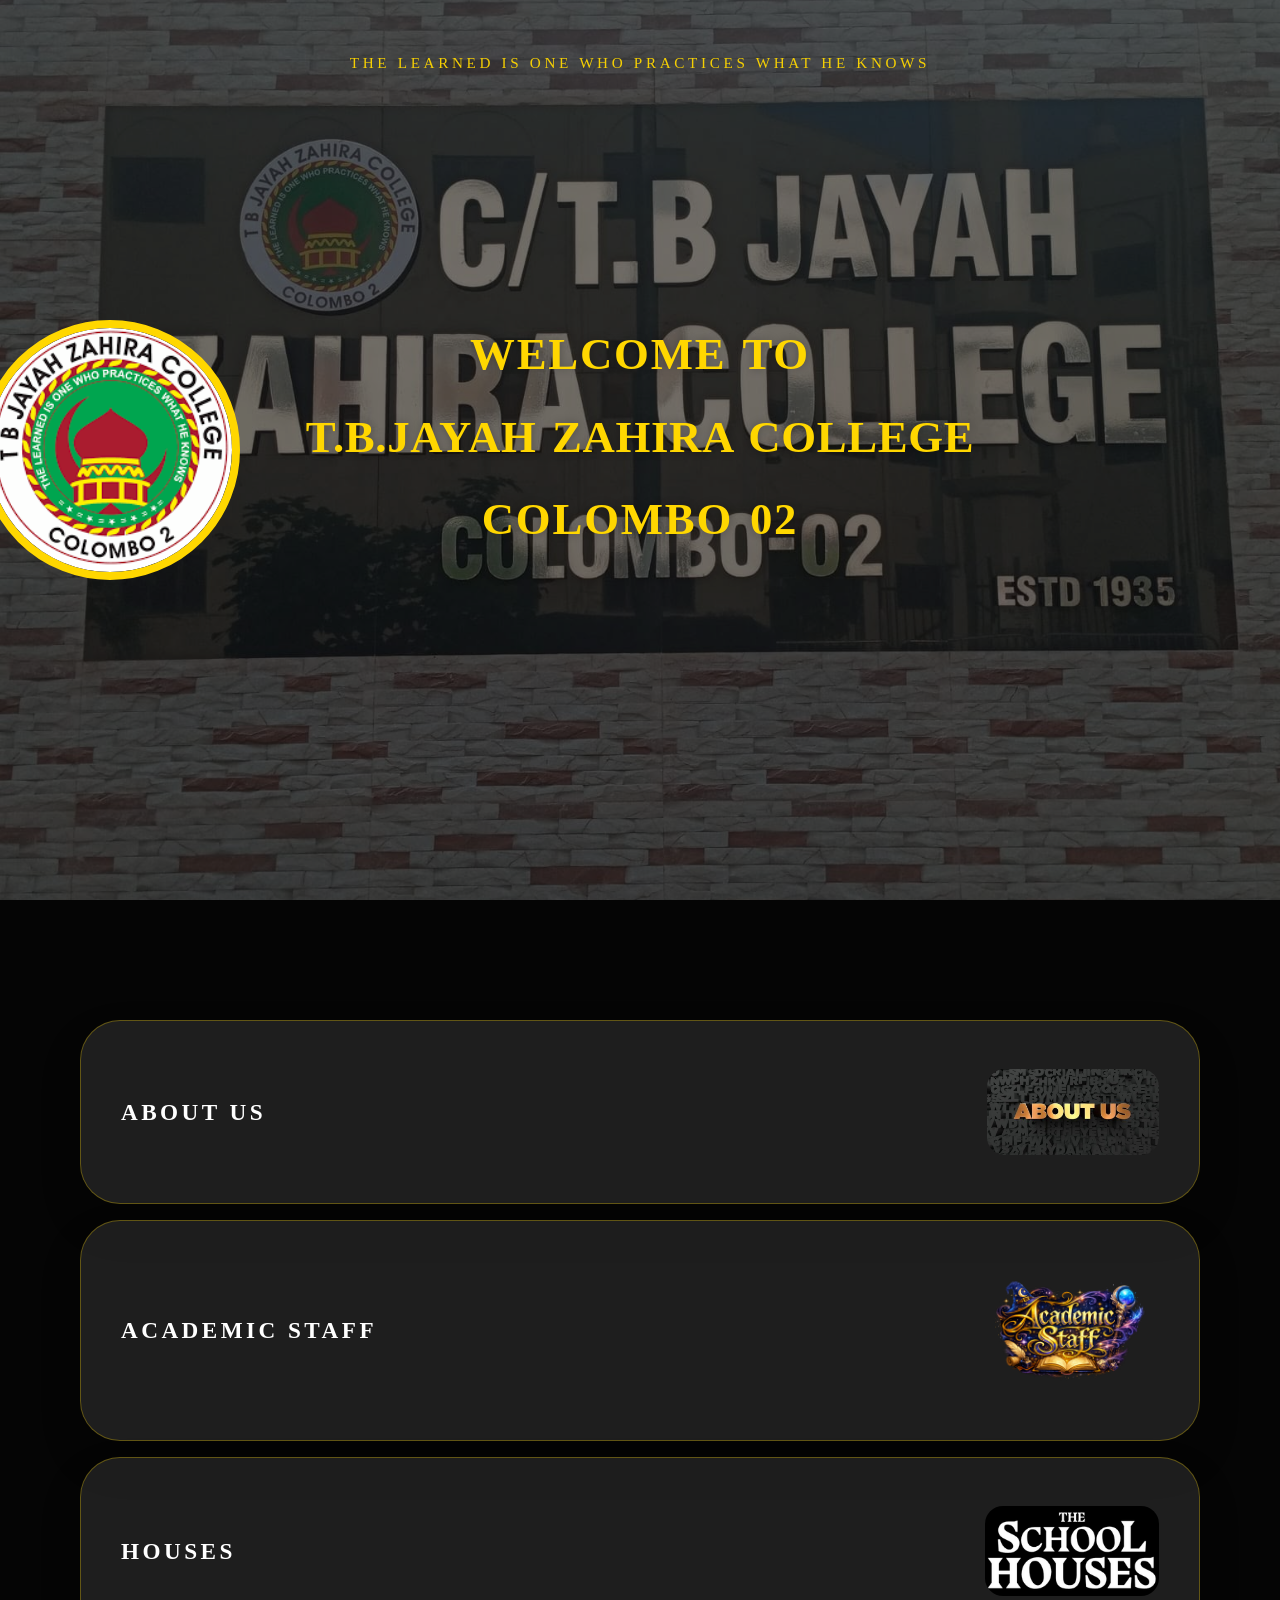
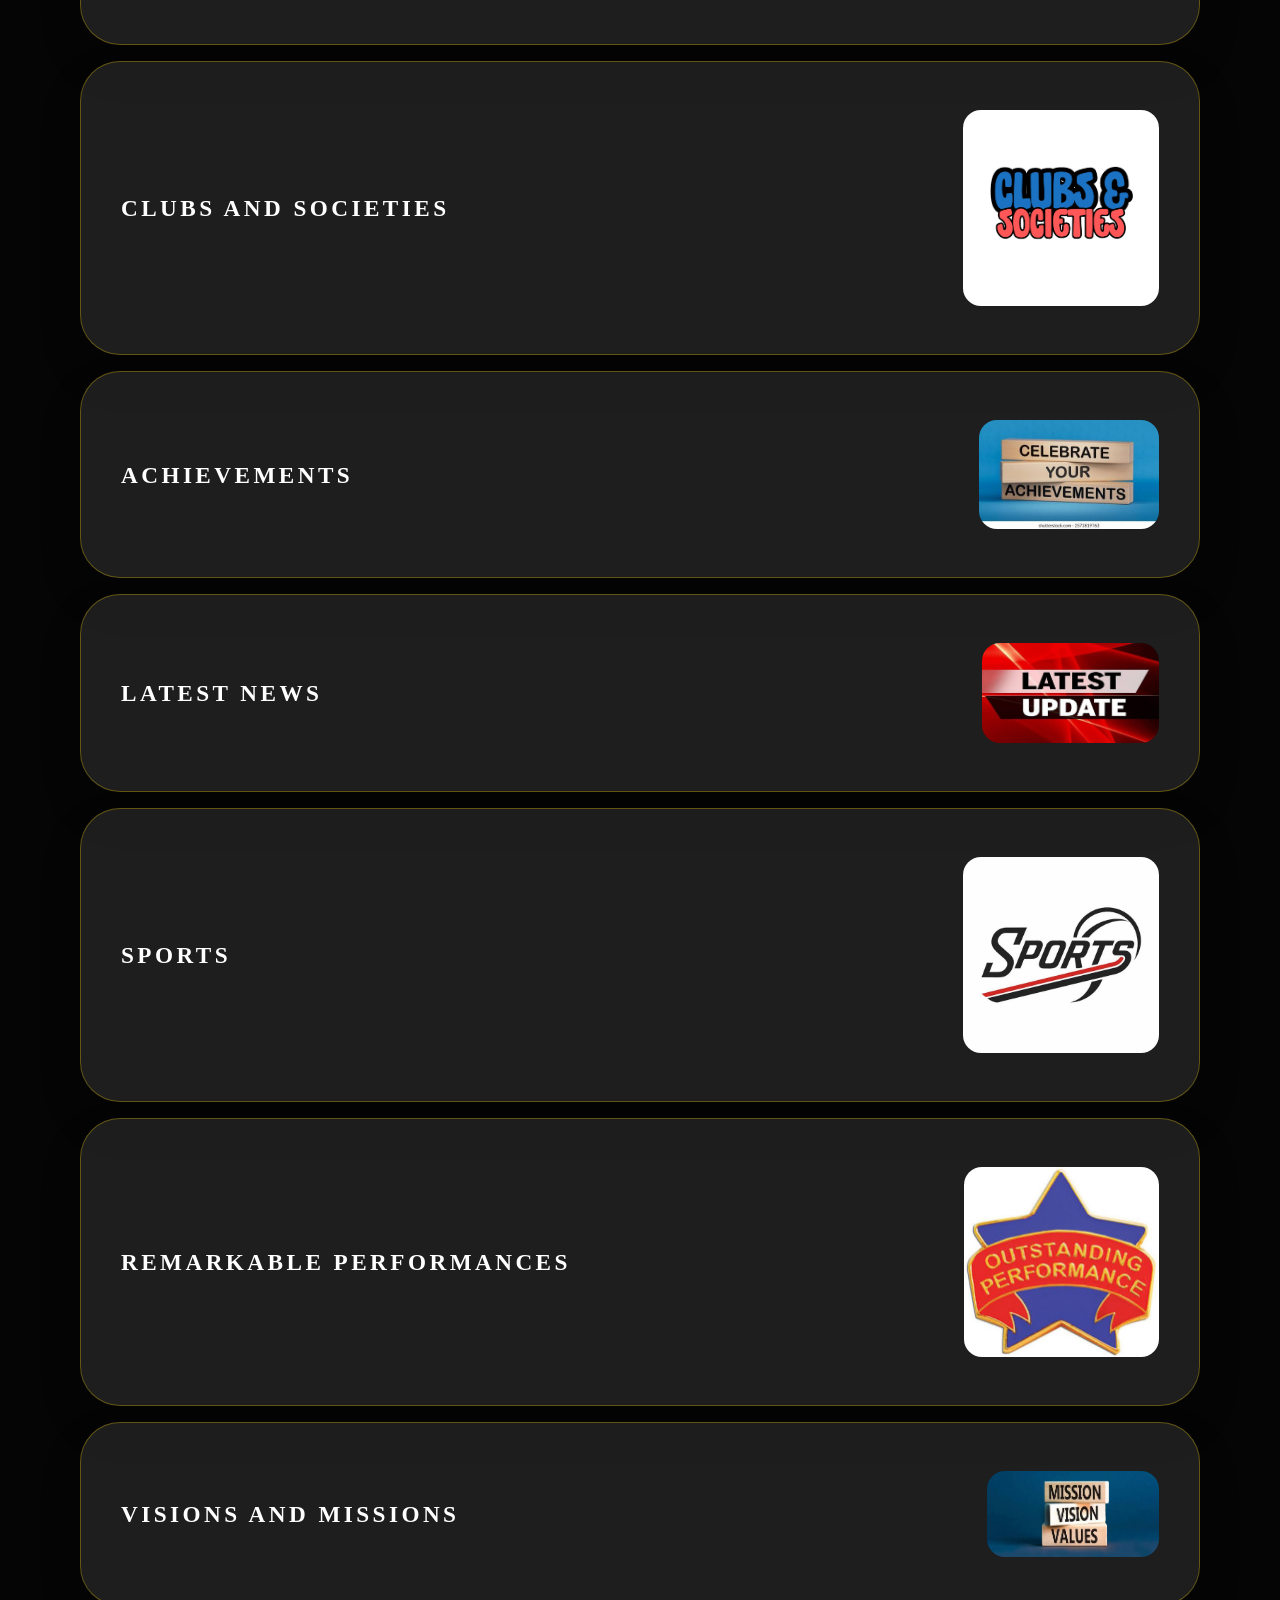
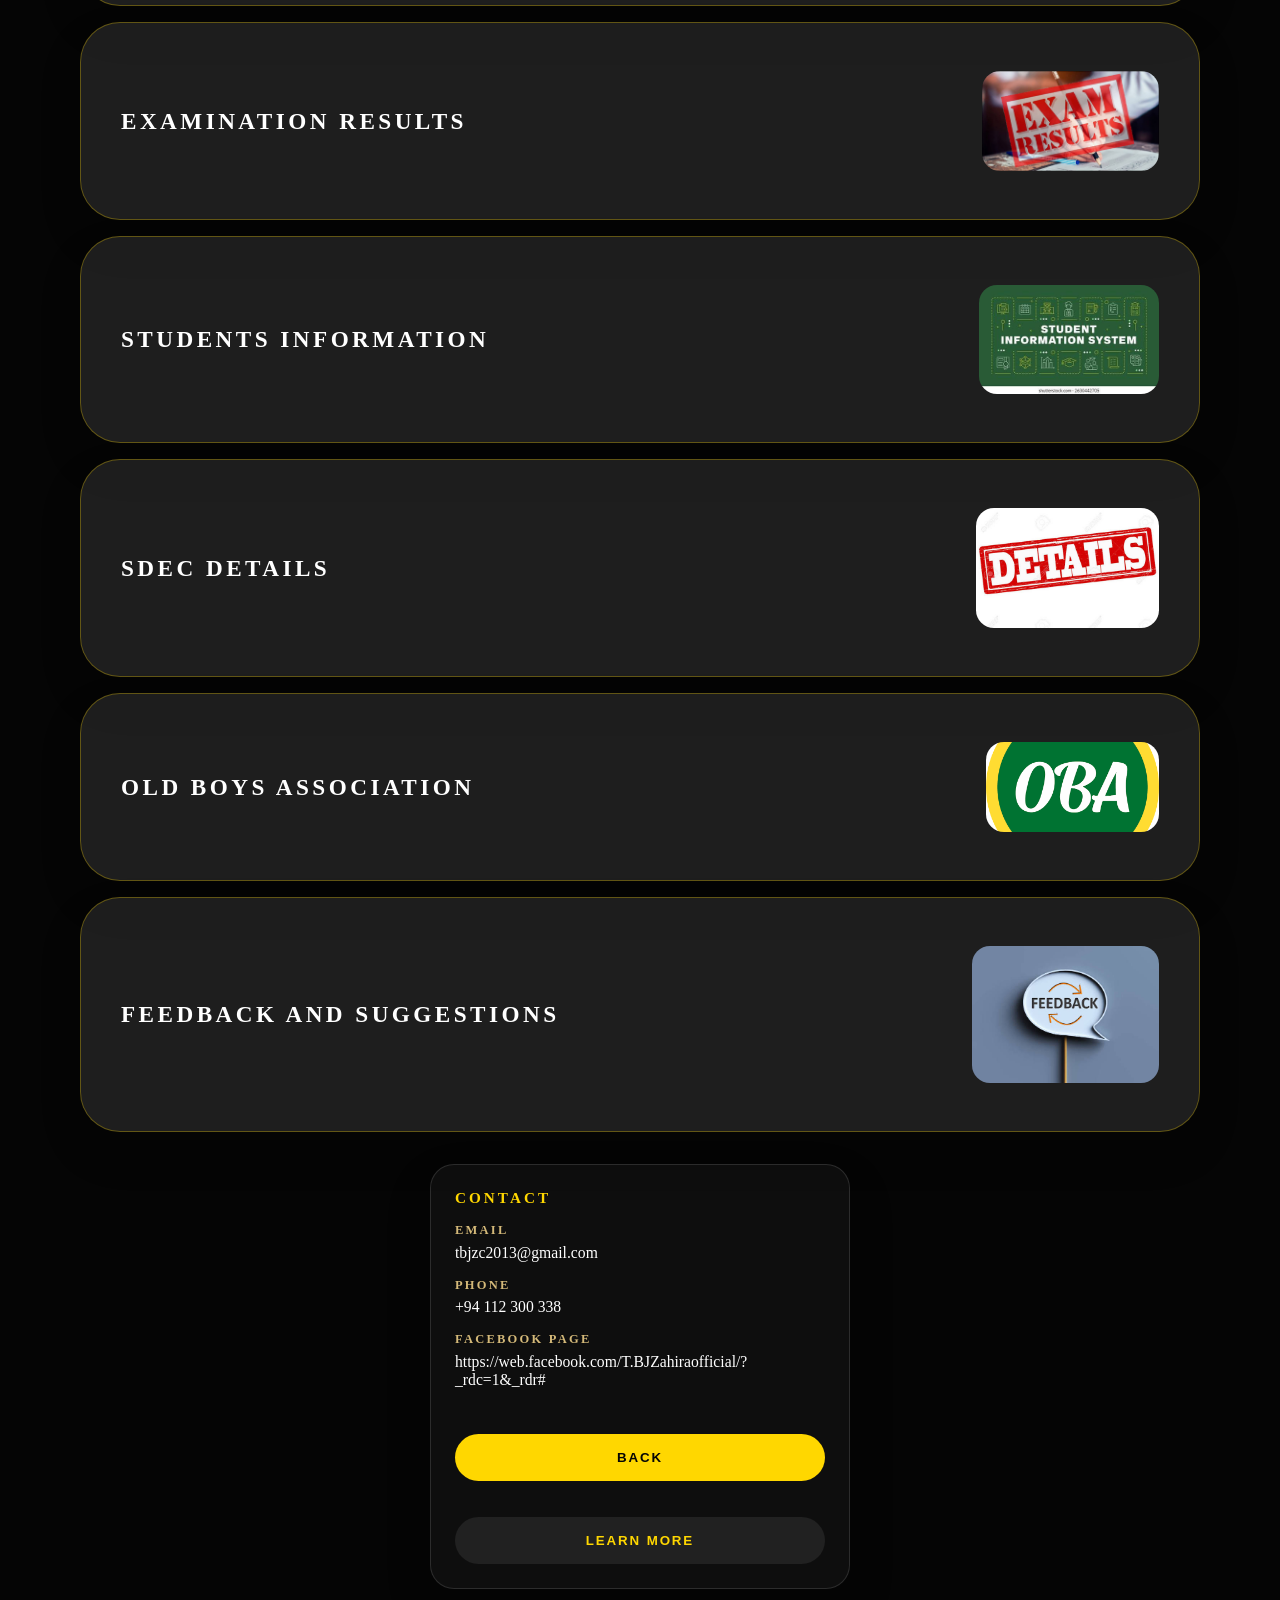
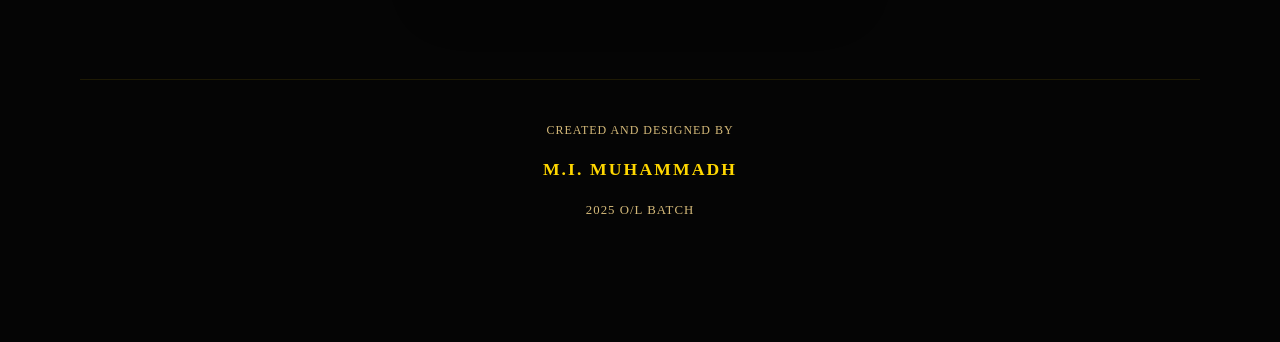
==== frontend/index.html @ 3b2635d5 "mmmmm" ====
<!DOCTYPE html>
<html lang="en">
<head>
<meta charset="UTF-8">
<meta name="viewport" content="width=device-width, initial-scale=1.0">
<title>T.B. Jaya Zahira Vidyalaya</title>
<style>
  :root{
    --bg:#000;
    --text:#ffd700;
    --muted:#d4b979;
    --gold:#ffd700;
    --surface:rgba(255,255,255,0.05);
  }
  *{margin:0;padding:0;box-sizing:border-box}
  html{scroll-behavior:smooth}
  body{min-height:100vh;background:var(--bg);color:var(--text);font-family:Georgia, 'Times New Roman', serif;overflow-x:hidden;}

  .hero{min-height:100vh;display:flex;align-items:center;justify-content:center;text-align:left;position:relative;overflow:hidden;background:url('../images/MAIN GATE.png') center/cover fixed no-repeat}
  .hero::before{content:'';position:absolute;inset:0;background:rgba(0,0,0,0.55)}

  .hero-topline{position:absolute;top:6%;left:50%;transform:translateX(-50%);color:var(--gold);font-size:0.95rem;letter-spacing:0.24em;text-transform:uppercase;text-align:center;max-width:880px;padding:0 12px;z-index:3;opacity:0.95}

  .hero-inner{position:relative;z-index:1;width:min(1200px,100%);padding:40px 24px;max-width:1200px;display:flex;align-items:center;justify-content:center;min-height:100vh}

  /* Intro Section */
  .intro-section{position:fixed;top:0;left:0;width:100%;height:100vh;background:#000;z-index:9999;display:flex;flex-direction:column;align-items:center;justify-content:center;overflow:hidden;animation:introMoveUp 1s ease-in-out 10.8s forwards}

  .intro-title{font-size:3.5rem;font-weight:900;text-align:center;letter-spacing:0.05em;position:relative;z-index:10;display:flex;flex-wrap:wrap;justify-content:center;gap:8px;margin:0;font-family:Georgia, 'Times New Roman', serif;min-height:200px}

  .letter{display:inline-block;opacity:0;text-shadow:0 0 18px rgba(255,215,0,0.8);}
  .letter.fall{animation:fallRain 1s ease forwards}
  .letter.fade-out{animation:letterFadeOut 1s ease forwards}

  @keyframes fallRain{0%{opacity:0;transform:translateY(-500px)}70%{opacity:1;transform:translateY(0)}100%{opacity:1;transform:translateY(0)}}
  @keyframes letterFadeOut{0%{opacity:1}100%{opacity:0}}

  .intro-subtitle{position:absolute;bottom:200px;color:var(--gold);font-size:1.1rem;letter-spacing:0.2em;text-align:center;max-width:600px;animation:fadeInSubtitle 2s ease-in-out 5s forwards;opacity:0}
  .intro-subtitle.fade-out-sub{animation:fadeOutSubtitle 1s ease-in-out forwards}

  @keyframes fadeInSubtitle{0%{opacity:0}100%{opacity:1}}
  @keyframes fadeOutSubtitle{0%{opacity:1}100%{opacity:0}}

  .intro-logo{position:fixed;top:50%;left:50%;width:300px;height:300px;background:url('../images/LOGO.png') center/contain no-repeat;border-radius:50%;border:8px solid var(--gold);transform:translate(-50%,-50%);z-index:9998;opacity:0}
  .intro-logo.show{animation:logoAppear 1.2s ease-out forwards;opacity:1}
  .intro-logo.fade{animation:logoFadeOut 1.5s ease-in-out forwards}

  @keyframes logoAppear{0%{opacity:0;transform:translate(-50%,-50%) scale(0.3)}100%{opacity:1;transform:translate(-50%,-50%) scale(1.1)}}
  @keyframes logoFadeOut{0%{opacity:1;background-color:transparent}100%{opacity:0;background-color:#000}}

  @keyframes introMoveUp{0%{transform:translateY(0)}100%{transform:translateY(-100vh)}}

  @keyframes floatUpDown{0%,100%{transform:translateY(-50%)}50%{transform:translateY(-65%)}}

  .logo-wrapper{position:absolute;top:50%;left:-5%;transform:translateY(-50%);width:260px;height:260px;border-radius:50%;border:8px solid var(--gold);overflow:hidden;background:transparent;display:flex;align-items:center;justify-content:center;animation:floatUpDown 8s ease-in-out infinite}
  .logo-wrapper img{width:100%;height:100%;object-fit:contain;object-position:center center;display:block;border-radius:50%}

  .hero-text{position:absolute;left:50%;top:50%;transform:translate(-50%,-50%);color:var(--gold);display:flex;flex-direction:column;justify-content:center;align-items:center;text-align:center;gap:0px;text-shadow:0 0 12px rgba(0,0,0,0.35);width:auto;max-width:920px;padding:0 12px}

  .hero-title{font-size:2.0rem;line-height:1.05;letter-spacing:0.02em;word-spacing:0.1cm;font-weight:900;max-width:920px;font-family:Georgia, 'Times New Roman', serif;white-space:pre-line;margin:0 auto;text-shadow:0 0 8px rgba(0,0,0,0.28)}
  .hero-line-short{display:block;text-align:center;font-size:1.4em}
  .hero-line-long{display:block;text-align:center;font-size:1.4em;white-space:nowrap}
  .hero-welcome{letter-spacing:0.04em;white-space:nowrap}
  .hero-colombo{letter-spacing:0.04em;white-space:nowrap}
  .hero-number{font-size:1.3em;font-weight:900;letter-spacing:0.06em;color:var(--gold);text-shadow:0 0 6px rgba(255,215,0,0.4);white-space:nowrap;display:inline}
  .hero-title span{display:block;margin:0.05rem 0}

  .hero-caption{margin-top:1.6rem;color:var(--muted);font-size:1rem;line-height:1.8;max-width:760px}

  .page-content{background:#050505;padding:60px 24px 80px}
  .container{width:min(1120px, calc(100% - 32px));margin:0 auto}
  .section-title{margin:0 0 1rem;font-size:0.95rem;text-transform:uppercase;letter-spacing:0.24em;color:var(--gold)}

  .topics{display:grid;gap:1.35rem}
  .topic-card{padding:1.7rem 1.8rem;background:rgba(255,255,255,0.04);border:1px solid rgba(255,255,255,0.08);border-radius:24px}
  .topic-card h3{font-size:1.5rem;margin-bottom:0.75rem}
  .topic-card p{color:var(--muted);line-height:1.8}

  .search-panel{margin:2rem 0 1.5rem;display:flex;gap:12px;flex-wrap:wrap}
  .search-panel input{flex:1 1 260px;min-width:220px;padding:16px 20px;border-radius:999px;border:1px solid rgba(255,215,0,0.25);background:rgba(0,0,0,0.45);color:#fff;font-size:1rem}
  .search-panel input::placeholder{color:rgba(255,255,255,0.65)}
  .search-panel button{padding:16px 28px;border:none;border-radius:999px;background:var(--gold);color:#050505;font-weight:700;cursor:pointer}

  .search-results{margin-top:2.4rem;padding:1.7rem 1.8rem;background:rgba(255,255,255,0.05);border:1px solid rgba(255,215,0,0.18);border-radius:24px}
  .search-results h4{font-size:.95rem;letter-spacing:.2em;color:var(--gold);margin-bottom:1rem}
  .result-list{display:flex;flex-wrap:wrap;gap:.85rem}
  .result-chip{padding:.78rem 1.1rem;border-radius:999px;background:rgba(255,255,255,0.08);border:1px solid rgba(255,255,255,0.12);color:#fff;cursor:pointer}
  .no-results{color:var(--muted)}
  .contact{margin-top:2.6rem;padding:1.6rem 1.8rem;background:rgba(255,255,255,0.05);border:1px solid rgba(255,215,0,0.2);border-radius:24px;display:flex;flex-wrap:wrap;gap:0.02em;justify-content:space-between}
  .contact strong{display:block;color:var(--gold);margin-bottom:.55rem}
  .footer-note{margin-top:2rem;text-align:center;color:var(--muted);font-size:.95rem}

  .other-section{display:grid;grid-template-columns:minmax(0,1fr);gap:32px;padding:60px 0 30px;}
  .other-options-grid{display:grid;grid-template-columns:1fr;gap:16px;width:100%;max-width:100%;margin:0;}
  .option-card{display:flex;align-items:center;justify-content:space-between;gap:20px;padding:36px 40px;border-radius:40px;border:1px solid rgba(255,215,0,0.30);background:rgba(255,255,255,0.10);text-decoration:none;text-transform:uppercase;font-size:1.35rem;font-weight:900;letter-spacing:0.16em;transition:transform 0.22s ease,background 0.22s ease,box-shadow 0.22s ease;box-shadow:0 20px 40px rgba(0,0,0,0.20);cursor:pointer;width:100%;min-height:18vh;overflow:hidden;}
  .option-card img{height:calc(100% - 24px);width:auto;max-width:220px;object-fit:contain;flex-shrink:0;order:2;margin-left:0;border-radius:18px;}
  .option-card-text{color:#fff;text-align:left;flex:1;font-size:1.45rem;font-weight:900;order:1;line-height:1.05;}
  .option-card:hover{transform:translateY(-2px);background:rgba(255,255,255,0.16);border-color:rgba(255,215,0,0.75);box-shadow:0 22px 48px rgba(255,215,0,0.18);}
  .contact-square{width:min(420px,100%);margin:0 auto;padding:24px;border-radius:24px;border:1px solid rgba(255,255,255,0.12);background:rgba(255,255,255,0.04);box-shadow:0 20px 45px rgba(0,0,0,0.18);}
  .contact-square h4{margin:0 0 1rem;color:var(--gold);font-size:0.95rem;letter-spacing:0.2em;text-transform:uppercase;}
  .contact-row{display:grid;gap:16px;}
  .contact-row strong{display:block;color:var(--muted);font-size:0.78rem;letter-spacing:0.18em;text-transform:uppercase;margin-bottom:0.35rem;}
  .contact-row span,.contact-row a{display:block;color:#fff;font-size:0.98rem;word-break:break-word;text-decoration:none;}
  .contact-row a:hover{text-decoration:underline;}
  .back-button{width:100%;margin-top:1.4rem;padding:16px 18px;border:none;border-radius:999px;background:var(--gold);color:#050505;font-weight:900;letter-spacing:0.14em;cursor:pointer;transition:transform 0.2s ease,filter 0.2s ease;}
  .back-button:hover{transform:translateY(-2px);filter:brightness(1.05);}
  .button-group{display:grid;gap:14px;margin-top:1.4rem}
  .secondary-button{background:rgba(255,255,255,0.08);color:#ffd700;}
  .secondary-button:hover{filter:brightness(1.05);}

  @media(max-width:900px){.other-options-grid{grid-template-columns:1fr;}.other-section{padding:40px 0;}.option-card{min-height:16vh;padding:24px 26px;font-size:1.2rem;}.option-card img{height:calc(100% - 20px);max-width:160px;}}
  @media(max-width:560px){.intro-subtitle{bottom:160px;font-size:0.95rem;}.hero-title{font-size:2rem;}.contact-square{padding:18px;}.option-card{padding:16px 20px;gap:16px;}.option-card img{height:calc(100% - 18px);max-width:130px;}.option-card-text{font-size:0.85rem;}}

  .page-footer{padding:40px 24px;font-size:0.75rem;color:var(--muted);letter-spacing:0.06em;line-height:1.8;text-align:center;border-top:1px solid rgba(255,215,0,0.1);margin-top:60px;display:flex;flex-direction:column;align-items:center;justify-content:center;gap:0.6rem;width:100%;}
  .page-footer-line{display:block;text-align:center;width:100%;}
  .page-footer-line:nth-child(1){font-size:0.75rem;letter-spacing:0.08em;color:var(--muted);margin-bottom:0.2rem;}
  .page-footer-line:nth-child(2){font-size:1.1rem;font-weight:900;color:var(--gold);letter-spacing:0.12em;margin-bottom:0.2rem;}
  .page-footer-line:nth-child(3){font-size:0.8rem;letter-spacing:0.08em;color:var(--muted);}

  @media(max-width:560px){.page-footer{padding:30px 16px;font-size:0.7rem;}.page-footer-line:nth-child(1){font-size:0.7rem;}.page-footer-line:nth-child(2){font-size:0.95rem;}.page-footer-line:nth-child(3){font-size:0.75rem;}}

  @media(max-width:560px){.hero-welcome{font-size:0.95em}}
  @media(max-width:560px){.hero-inner{display:flex;flex-direction:column;align-items:center;padding:28px 16px;gap:24px}.logo-wrapper{position:relative;top:auto;left:auto;transform:none;width:220px;height:220px;margin:0 auto 1.5rem}.hero-text{position:relative;transform:none;left:auto;top:auto;min-height:auto;gap:0.8rem;padding:0 8px}.hero-title{font-size:2.4rem;max-width:100%;letter-spacing:0.14em}.hero-caption{font-size:0.95rem;max-width:100%}}
</style>
  <!-- Mobile-specific stylesheet (loads only on small screens) -->
  <link rel="stylesheet" href="welcome-mobile.css" media="(max-width:560px)">
</head>
<body>
  <!-- Intro Section -->
  <div class="intro-section" id="introSection">
    <div class="intro-title" id="introTitle"></div>
    <div class="intro-subtitle">THE LEARNED IS ONE WHO PRACTICES WHAT HE KNOWS</div>
    <div class="intro-logo"></div>
  </div>

  <section id="welcomeSection" class="hero">
    <div class="hero-topline">THE LEARNED IS ONE WHO PRACTICES WHAT HE KNOWS</div>
    <div class="hero-inner">
      <div class="logo-wrapper">
        <img src="../images/LOGO.png" alt="School Logo">
      </div>
      <div class="hero-text">
        <h1 class="hero-title">
          <span class="hero-line-short hero-welcome">WELCOME TO</span>
          <span class="hero-line-long">T.B.JAYAH ZAHIRA COLLEGE</span>
          <span class="hero-line-short hero-colombo">COLOMBO 02</span></span>
        </h1>
        <p class="hero-caption"></p>
      </div>
    </div>
  </section>
  <main id="main-content" class="page-content">
    <div class="container">
      <section class="other-section" id="otherSection">
        <div class="other-options-grid">
          <a id="aboutCard" href="about.html" target="_blank" class="option-card"><img src="../images/ABOUT US.png" alt="About Us"><span class="option-card-text">ABOUT US</span></a>
          <a href="teachers.html" target="_blank" class="option-card"><img src="../images/ACADAMIC.png" alt="Academic Staff"><span class="option-card-text">ACADEMIC STAFF</span></a>
          <a href="houses.html" target="_blank" class="option-card"><img src="../images/HOUSES.png" alt="Houses"><span class="option-card-text">HOUSES</span></a>
          <a id="clubsCard" href="clubs.html" target="_blank" class="option-card"><img src="../images/Clubs.png" alt="Clubs and Societies"><span class="option-card-text">CLUBS AND SOCIETIES</span></a>
          <a href="achievements.html" target="_blank" class="option-card"><img src="../images/ACHIEVEMENT.png" alt="Achievements"><span class="option-card-text">ACHIEVEMENTS</span></a>
          <a href="latest-news.html" target="_blank" class="option-card"><img src="../images/updates.png" alt="Latest News"><span class="option-card-text">LATEST NEWS</span></a>
          <a href="sports.html" target="_blank" class="option-card"><img src="../images/sports.png" alt="Sports"><span class="option-card-text">SPORTS</span></a>
          <a href="remarkable-performances.html" target="_blank" class="option-card"><img src="../images/historic.png" alt="Remarkable Performances"><span class="option-card-text">REMARKABLE PERFORMANCES</span></a>
          <a href="visions-missions.html" target="_blank" class="option-card"><img src="../images/vision.png" alt="Visions and Missions"><span class="option-card-text">VISIONS AND MISSIONS</span></a>
          <a href="examination-results.html" target="_blank" class="option-card"><img src="../images/exam results.png" alt="Examination Results"><span class="option-card-text">EXAMINATION RESULTS</span></a>
          <a href="students-information.html" target="_blank" class="option-card"><img src="../images/student info.png" alt="Students Information"><span class="option-card-text">STUDENTS INFORMATION</span></a>
          <a href="sdec-details.html" target="_blank" class="option-card"><img src="../images/sdec.png" alt="SDEC Details"><span class="option-card-text">SDEC DETAILS</span></a>
          <a href="old-boys-association.html" target="_blank" class="option-card"><img src="../images/OBA.png" alt="Old Boys Association"><span class="option-card-text">OLD BOYS ASSOCIATION</span></a>
          <a href="feedback.html" target="_blank" class="option-card"><img src="../images/feedback.jpg" alt="Feedback and Suggestions"><span class="option-card-text">FEEDBACK AND SUGGESTIONS</span></a>
        </div>
        <div class="contact-square">
          <h4>CONTACT</h4>
          <div class="contact-row">
            <div>
              <strong>EMAIL</strong>
              <a id="emailLink" href="mailto:tbjzc2013@gmail.com?subject=Contact%20from%20website&body=Hello%20T.B.%20Jaya%20Zahira%20Vidyalaya%2C%0A%0A">tbjzc2013@gmail.com</a>
            </div>
            <div>
              <strong>PHONE</strong>
              <a href="tel:+94112300338">+94 112 300 338</a>
            </div>
            <div>
              <strong>FACEBOOK PAGE</strong>
              <a href="https://web.facebook.com/T.BJZahiraofficial/?_rdc=1&_rdr#" target="_blank">https://web.facebook.com/T.BJZahiraofficial/?_rdc=1&_rdr#</a>
            </div>
          </div>
          <div class="button-group">
            <button id="backToWelcome" class="back-button">BACK</button>
            <button class="back-button secondary-button">LEARN MORE</button>
          </div>
        </div>
      </section>
      <div class="page-footer">
        <span class="page-footer-line">CREATED AND DESIGNED BY</span>
        <span class="page-footer-line">M.I. MUHAMMADH</span>
        <span class="page-footer-line">2025 O/L BATCH</span>
      </div>
    </div>
  </main>
<script>
// Intro Animation Setup
// Apply mobile class when on small screens to reduce heavy animations and activate mobile layout
if (window.matchMedia && window.matchMedia('(max-width:560px)').matches) {
  document.documentElement.classList.add('mobile-layout');
}

const introTitle = document.getElementById('introTitle');
const introSection = document.getElementById('introSection');
const titleText = 'T.B.JAYAH    ZAHIRA    COLLEGE';
const colors = ['#8b0000', '#228b22', '#ffd700'];

// Strict JS-driven per-letter sequencing to prevent skips
const fallDuration = 0.9; // seconds each letter fall lasts
const perDelay = 0.28; // seconds between each letter start
const introTitleEl = document.getElementById('introTitle');
const introLogoEl = document.querySelector('.intro-logo');
const introSubtitleEl = document.querySelector('.intro-subtitle');

const letters = titleText.split('');
letters.forEach((letter, index) => {
  const span = document.createElement('span');
  span.className = 'letter';
  span.textContent = letter === '.' ? '•' : letter;
  span.style.color = colors[index % colors.length];
  introTitleEl.appendChild(span);
  // schedule fall animation precisely
  setTimeout(() => {
    span.classList.add('fall');
  }, Math.round(index * perDelay * 1000));
});

// Calculate when last letter finished
const lastDelay = (letters.length - 1) * perDelay + fallDuration;
// show logo shortly after last letter finishes
setTimeout(() => {
  introSubtitleEl.classList.add('fade-out-sub');
  introLogoEl.classList.add('show');
  // fade letters out when logo appears
  document.querySelectorAll('.letter').forEach((el, i) => {
    // small stagger when fading out to look smooth
    setTimeout(() => el.classList.add('fade-out'), i * 12);
  });
  // after logo shows and letters fade, move intro up to reveal page
  setTimeout(() => {
    document.getElementById('introSection').classList.add('move-up');
  }, 2200);
}, Math.round(lastDelay * 1000) + 120);

const emailLink = document.getElementById('emailLink');
if (emailLink) {
  emailLink.addEventListener('click', event => {
    event.preventDefault();
    const gmailDeepLink = 'googlegmail://co?to=tbjzc2013@gmail.com&subject=Contact%20from%20website&body=Hello%20T.B.%20Jaya%20Zahira%20Vidyalaya%2C%0A%0A';
    window.location.href = gmailDeepLink;
    setTimeout(() => {
      window.location.href = emailLink.href;
    }, 600);
  });
}

document.getElementById('backToWelcome').addEventListener('click', () => {
  document.getElementById('welcomeSection').scrollIntoView({ behavior: 'smooth' });
});
</script>
  <script src="welcome-mobile.js" defer></script>
</body>
</html>
---- frontend/welcome-mobile.css ----
/* Mobile-only overrides for Welcome page (max-width:560px) */
:root{--mobile-padding:18px}
html.mobile-layout body{overflow-x:hidden}

/* Hide heavy intro animations for mobile to save CPU and present a clean welcome */
.intro-section{display:none !important}

/* Mobile welcome card: elegant, centered, premium feel */
.hero{background-attachment:scroll !important;background-position:center top !important;padding:28px 0}
.mobile-welcome-card{max-width:520px;margin:18px auto;padding:18px;border-radius:16px;background:linear-gradient(180deg, rgba(255,255,255,0.02), rgba(255,255,255,0.01));box-shadow:0 8px 28px rgba(0,0,0,0.45);display:flex;flex-direction:column;align-items:center;gap:12px}

/* Logo: small, sharp, centered with breathing space */
.mobile-logo{width:68px;height:68px;border-radius:12px;overflow:hidden;display:flex;align-items:center;justify-content:center;border:2px solid rgba(255,215,0,0.14);background:rgba(255,255,255,0.02)}
.mobile-logo img{width:100%;height:auto;object-fit:contain;display:block}

/* Heading and description - balanced sizes for phones */
.mobile-heading{font-size:clamp(1.15rem,5.6vw,1.45rem);line-height:1.18;color:var(--gold);text-align:center;margin-top:4px;font-weight:700}
.mobile-sub{font-size:clamp(0.95rem,4.4vw,1.05rem);line-height:1.5;color:var(--muted);text-align:center;margin:0;padding:0 8px}

/* Spacing and layout */
.mobile-actions{display:flex;gap:10px;width:100%;justify-content:center;padding-top:6px}
.mobile-cta{background:var(--gold);color:#050505;padding:10px 14px;border-radius:10px;text-decoration:none;font-weight:700}

/* Cards and content stack into a single column */
.other-options-grid{grid-template-columns:1fr;gap:12px}
.option-card{padding:12px 14px;border-radius:12px}
.option-card img{width:52px;height:52px}

/* Contact box full width */
.contact-square{width:100%;padding:14px}

/* Increase tap targets */
.back-button, .search-panel button, .cta{min-height:46px;padding:10px 16px}

/* Prevent horizontal scroll */
body,html{overflow-x:hidden}

/* Gentle left-to-right logo animation (transform only). Very small amplitude for low CPU use. */
@keyframes mobileLogoSlide {0%{transform:translateX(-4px)}50%{transform:translateX(4px)}100%{transform:translateX(-4px)}}
.mobile-logo{will-change:transform;animation:mobileLogoSlide 6.5s ease-in-out infinite}

@media (prefers-reduced-motion: reduce){.mobile-logo{animation:none}}

/* Font scaling safeguard */
*{-webkit-text-size-adjust:100%}

/* Adjust hero topline */
.hero-topline{top:6%;left:50%;transform:translateX(-50%);font-size:0.88rem;padding:0 8px}

/* Center page content with breathing room */
.page-content{padding:18px 12px 60px}
.container{padding:0 6px}

/* Ensure images scale */
img{max-width:100%;height:auto}

/* Specific mobile welcome wrapper inside hero */
.hero-inner{display:flex;flex-direction:column;align-items:center;justify-content:center;padding:8px}
.hero-text{padding:0 8px}
.logo-wrapper{display:none}
.hero-caption{display:none}

.mobile-note{font-size:0.9rem;color:var(--muted);margin-top:6px}
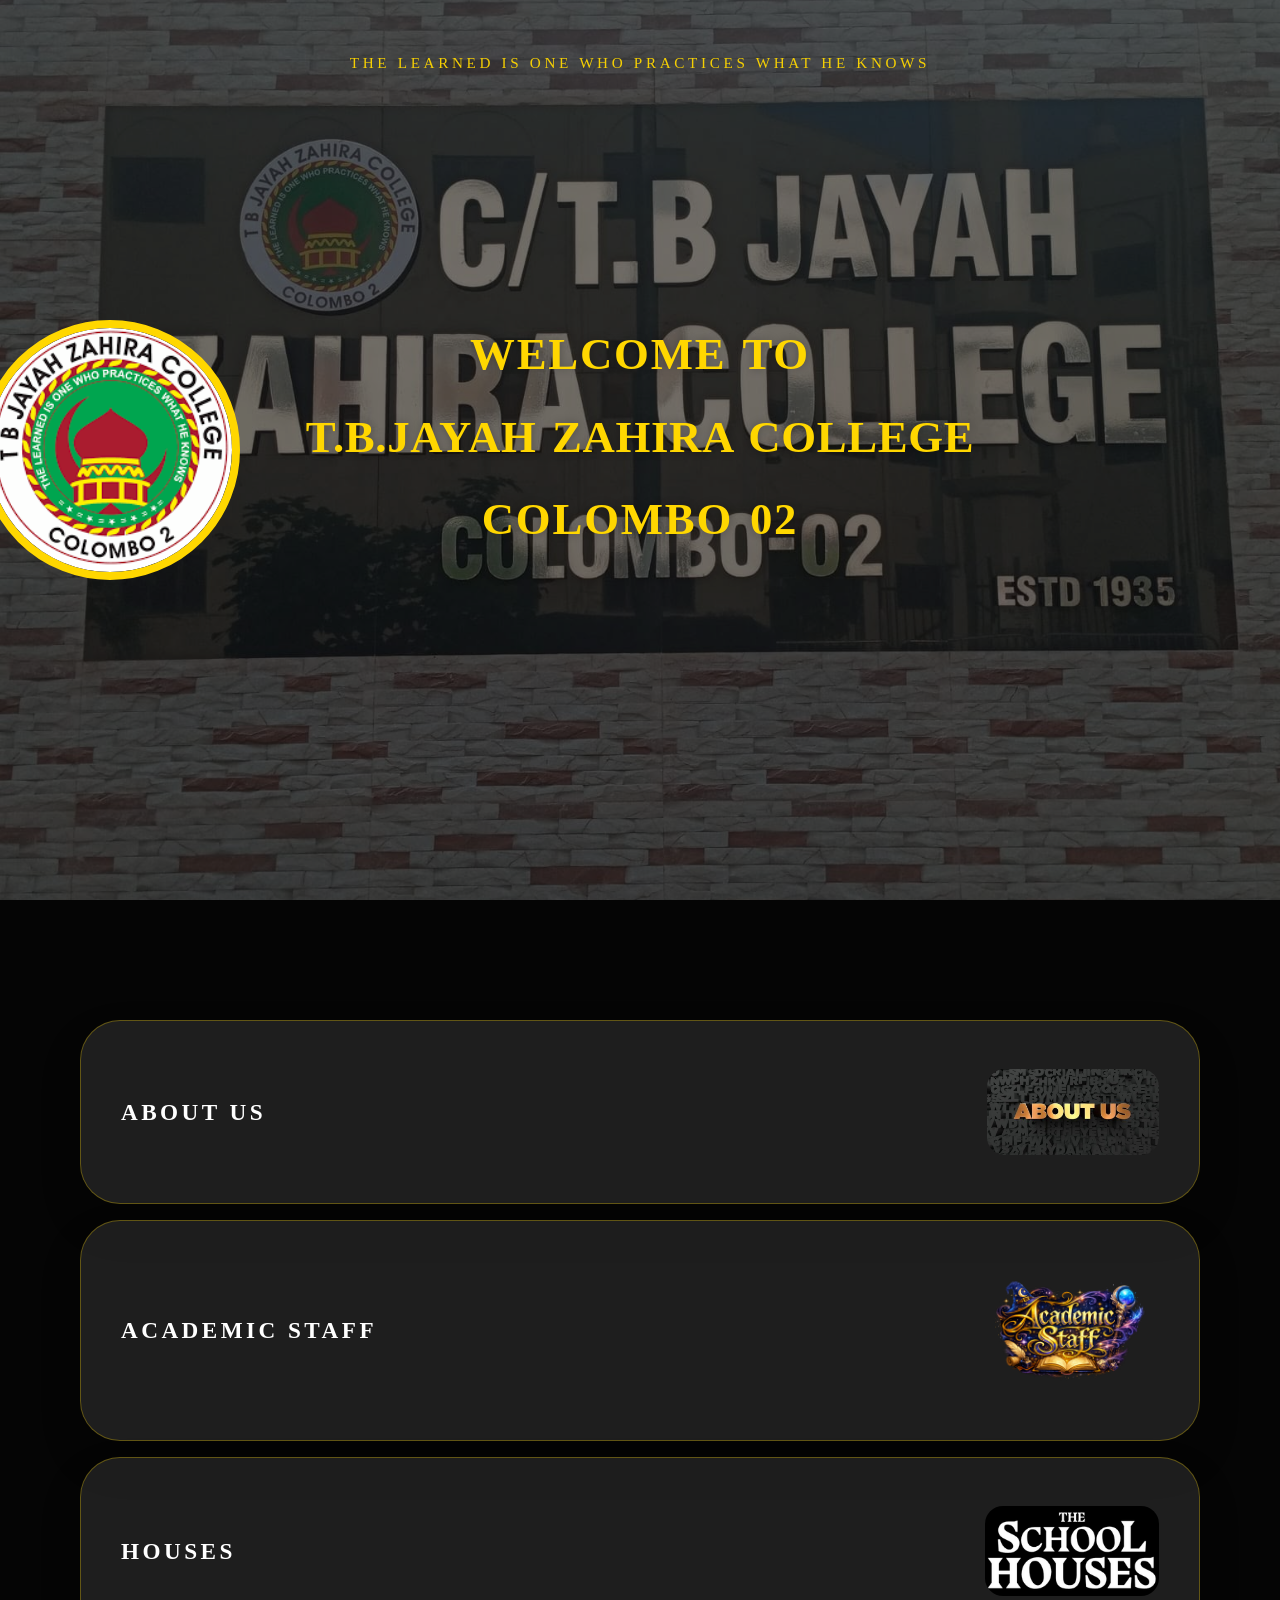
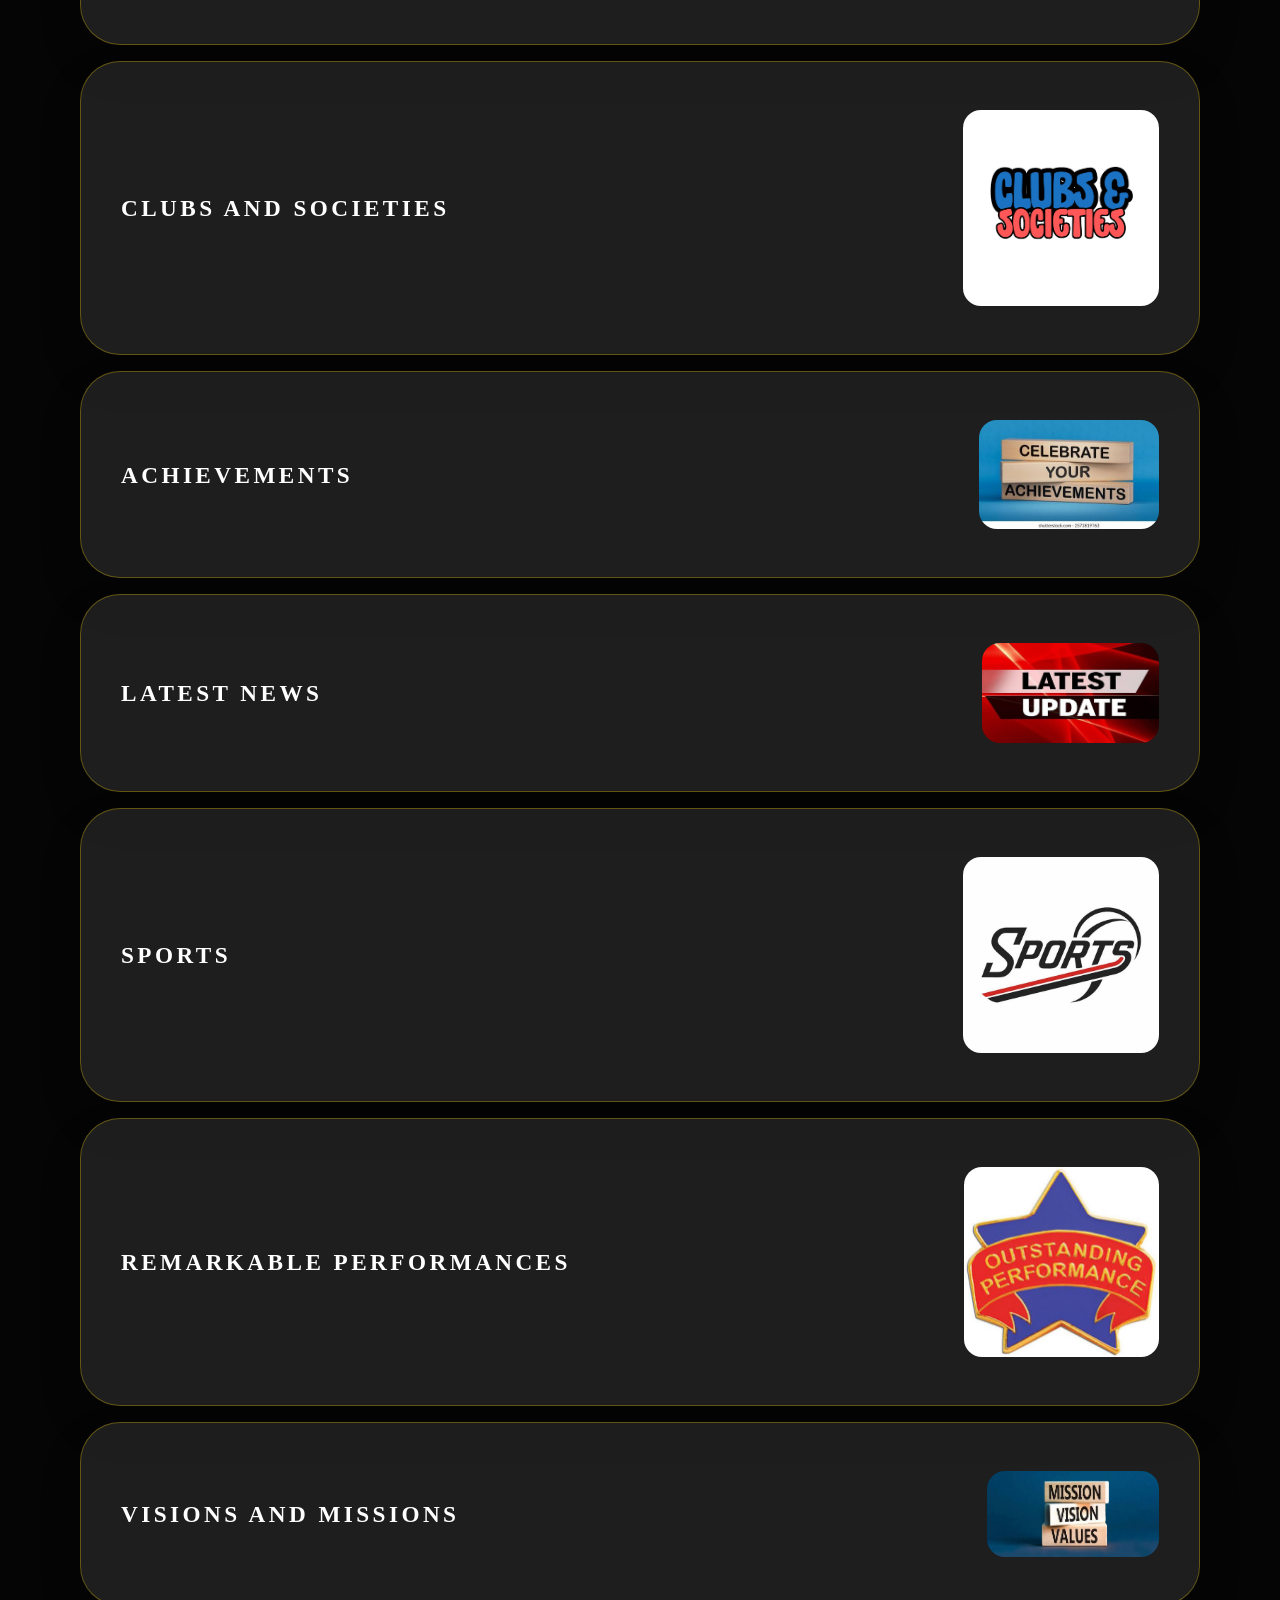
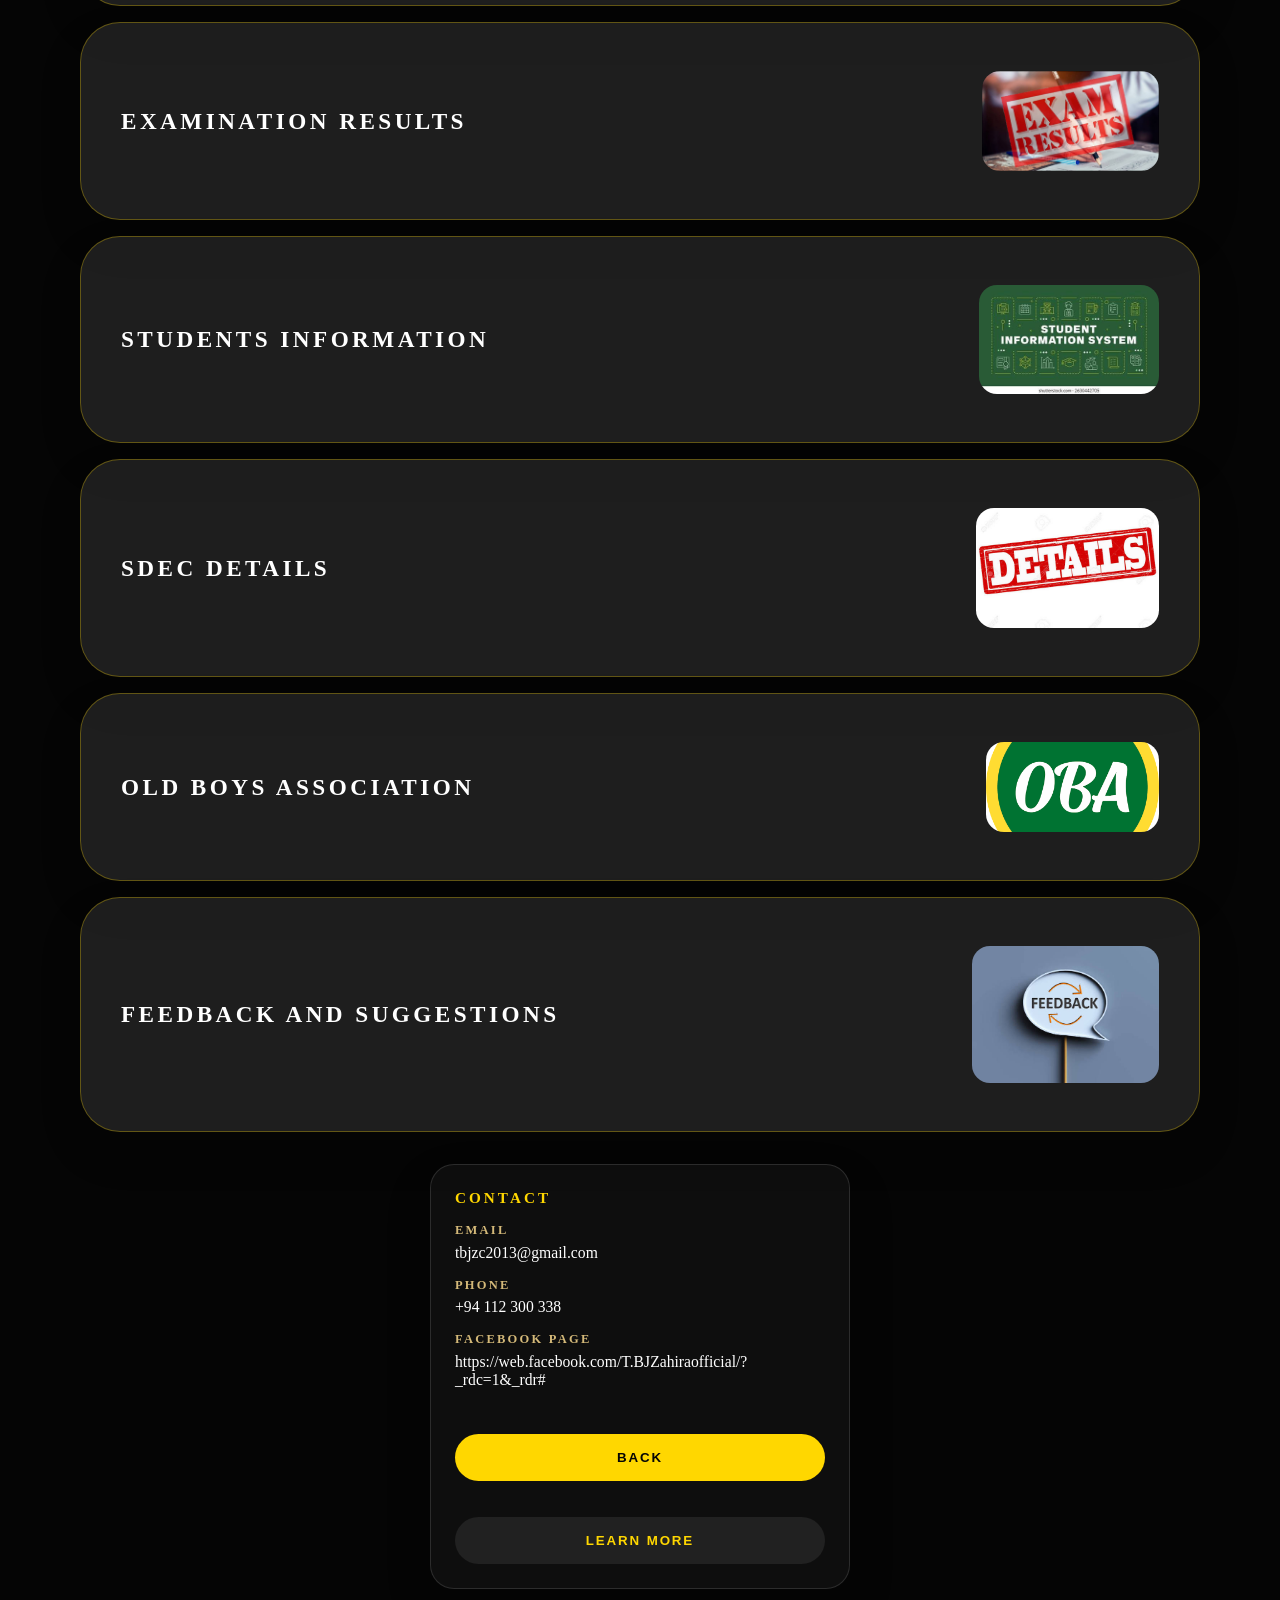
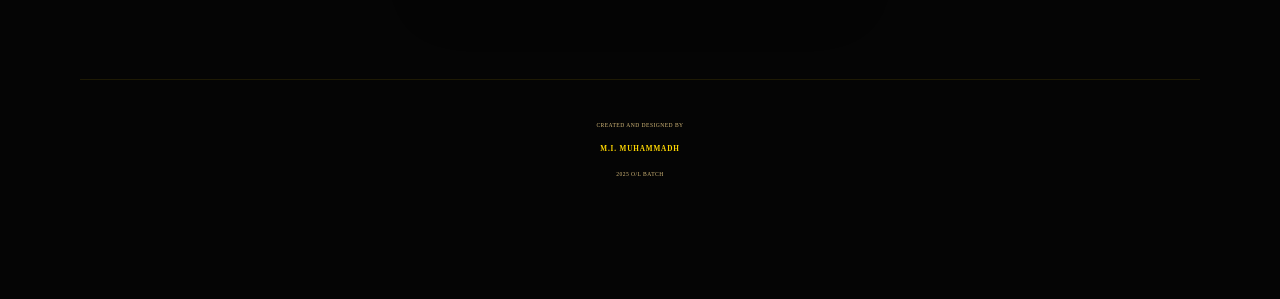
==== commit 95ba7c80: "HII" ====
--- a/frontend/index.html
+++ b/frontend/index.html
@@ -111,13 +111,13 @@
   @media(max-width:900px){.other-options-grid{grid-template-columns:1fr;}.other-section{padding:40px 0;}.option-card{min-height:16vh;padding:24px 26px;font-size:1.2rem;}.option-card img{height:calc(100% - 20px);max-width:160px;}}
   @media(max-width:560px){.intro-subtitle{bottom:160px;font-size:0.95rem;}.hero-title{font-size:2rem;}.contact-square{padding:18px;}.option-card{padding:16px 20px;gap:16px;}.option-card img{height:calc(100% - 18px);max-width:130px;}.option-card-text{font-size:0.85rem;}}
 
-  .page-footer{padding:40px 24px;font-size:0.75rem;color:var(--muted);letter-spacing:0.06em;line-height:1.8;text-align:center;border-top:1px solid rgba(255,215,0,0.1);margin-top:60px;display:flex;flex-direction:column;align-items:center;justify-content:center;gap:0.6rem;width:100%;}
+  .page-footer{padding:40px 24px;font-size:0.35rem;color:var(--muted);letter-spacing:0.06em;line-height:1.8;text-align:center;border-top:1px solid rgba(255,215,0,0.1);margin-top:60px;display:flex;flex-direction:column;align-items:center;justify-content:center;gap:0.6rem;width:100%;}
   .page-footer-line{display:block;text-align:center;width:100%;}
-  .page-footer-line:nth-child(1){font-size:0.75rem;letter-spacing:0.08em;color:var(--muted);margin-bottom:0.2rem;}
-  .page-footer-line:nth-child(2){font-size:1.1rem;font-weight:900;color:var(--gold);letter-spacing:0.12em;margin-bottom:0.2rem;}
-  .page-footer-line:nth-child(3){font-size:0.8rem;letter-spacing:0.08em;color:var(--muted);}
-
-  @media(max-width:560px){.page-footer{padding:30px 16px;font-size:0.7rem;}.page-footer-line:nth-child(1){font-size:0.7rem;}.page-footer-line:nth-child(2){font-size:0.95rem;}.page-footer-line:nth-child(3){font-size:0.75rem;}}
+  .page-footer-line:nth-child(1){font-size:0.35rem;letter-spacing:0.08em;color:var(--muted);margin-bottom:0.2rem;}
+  .page-footer-line:nth-child(2){font-size:0.45rem;font-weight:900;color:var(--gold);letter-spacing:0.12em;margin-bottom:0.2rem;}
+  .page-footer-line:nth-child(3){font-size:0.35rem;letter-spacing:0.08em;color:var(--muted);}
+
+  @media(max-width:560px){.page-footer{padding:30px 16px;font-size:0.3rem;}.page-footer-line:nth-child(1){font-size:0.3rem;}.page-footer-line:nth-child(2){font-size:0.4rem;}.page-footer-line:nth-child(3){font-size:0.3rem;}}
 
   @media(max-width:560px){.hero-welcome{font-size:0.95em}}
   @media(max-width:560px){.hero-inner{display:flex;flex-direction:column;align-items:center;padding:28px 16px;gap:24px}.logo-wrapper{position:relative;top:auto;left:auto;transform:none;width:220px;height:220px;margin:0 auto 1.5rem}.hero-text{position:relative;transform:none;left:auto;top:auto;min-height:auto;gap:0.8rem;padding:0 8px}.hero-title{font-size:2.4rem;max-width:100%;letter-spacing:0.14em}.hero-caption{font-size:0.95rem;max-width:100%}}
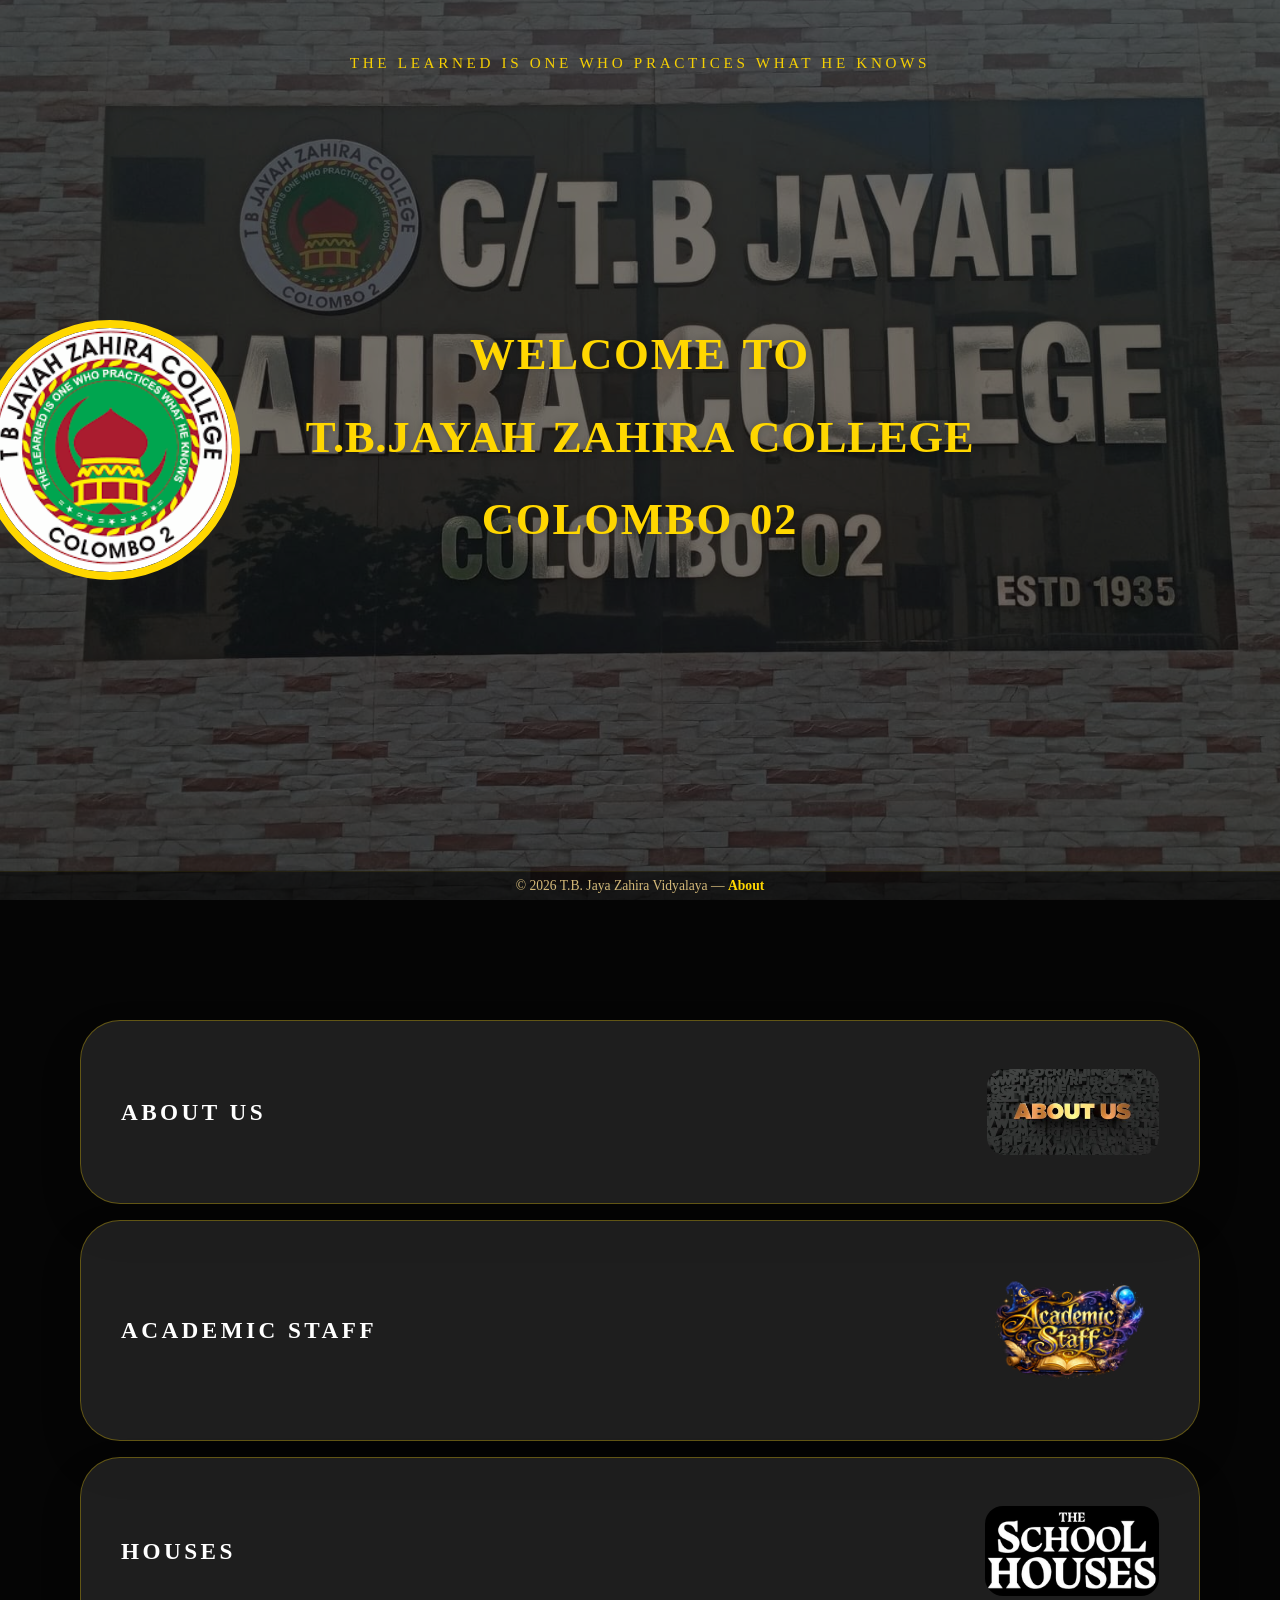
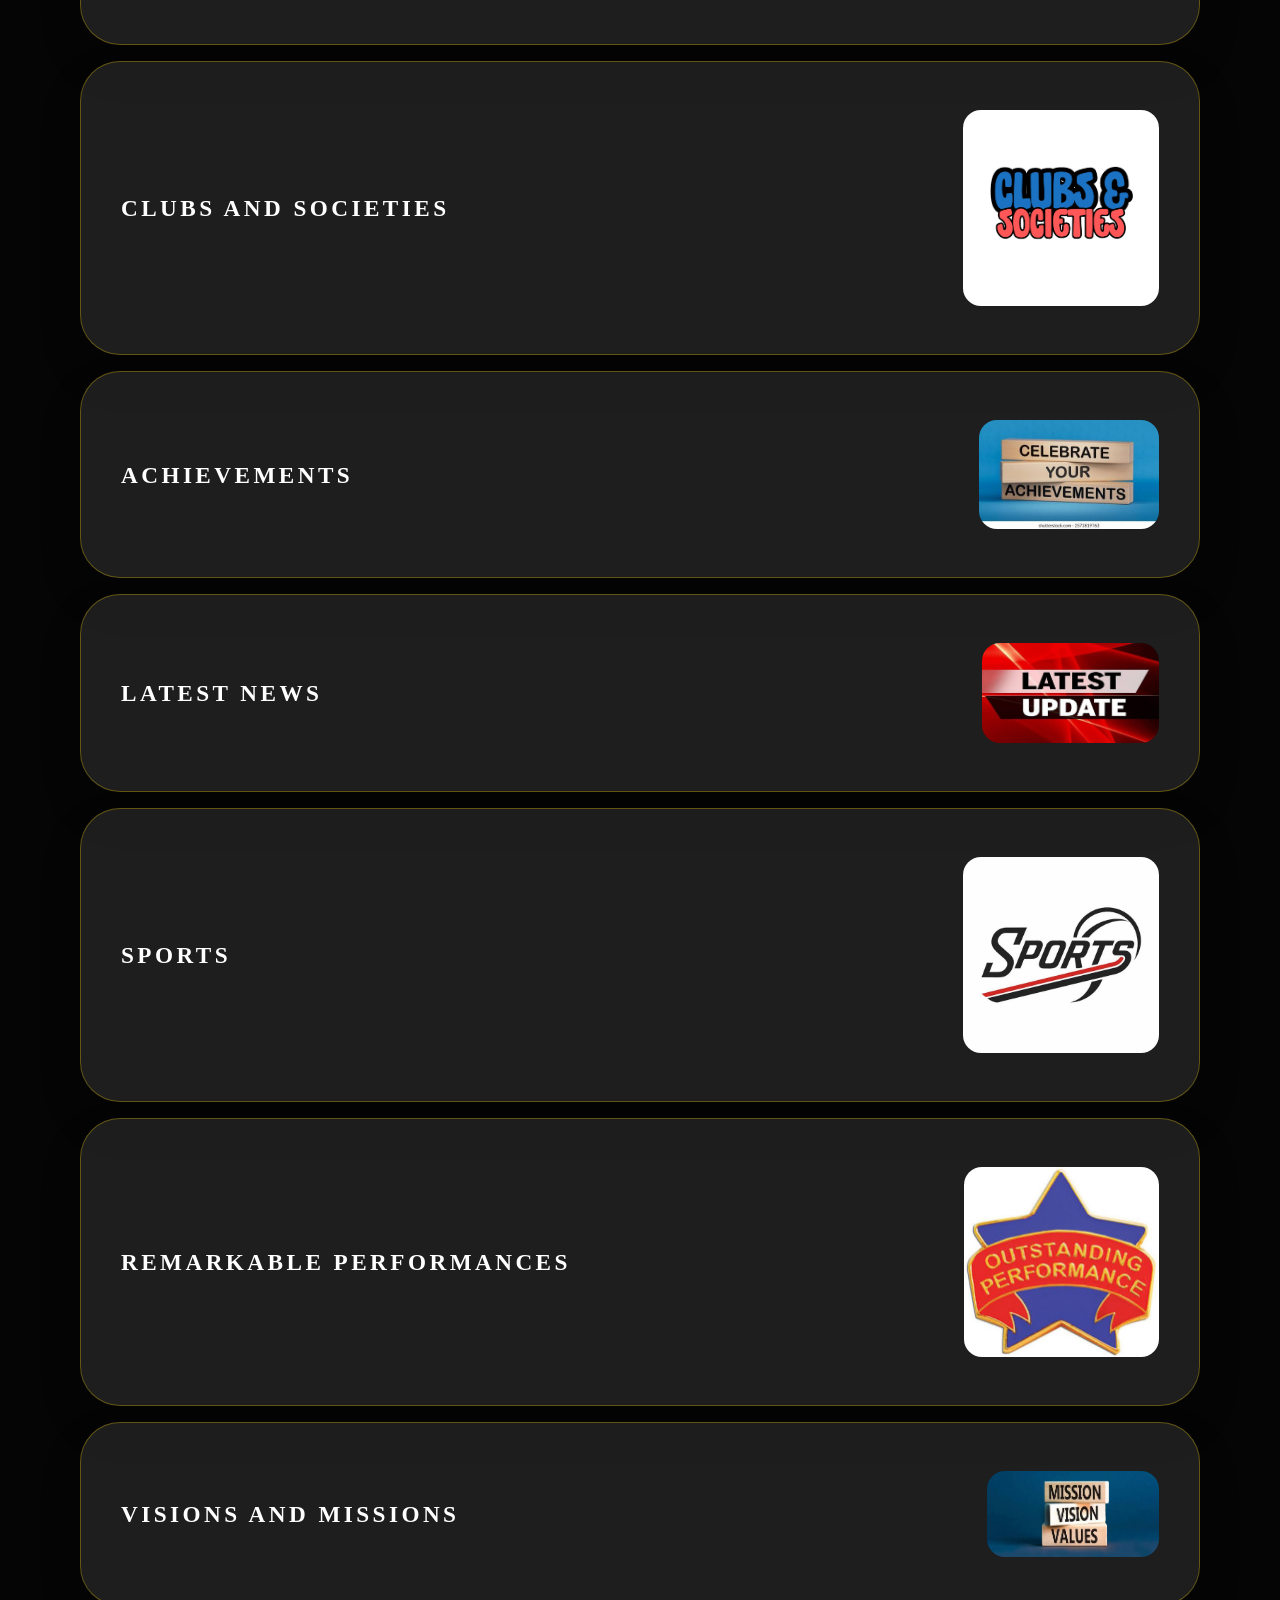
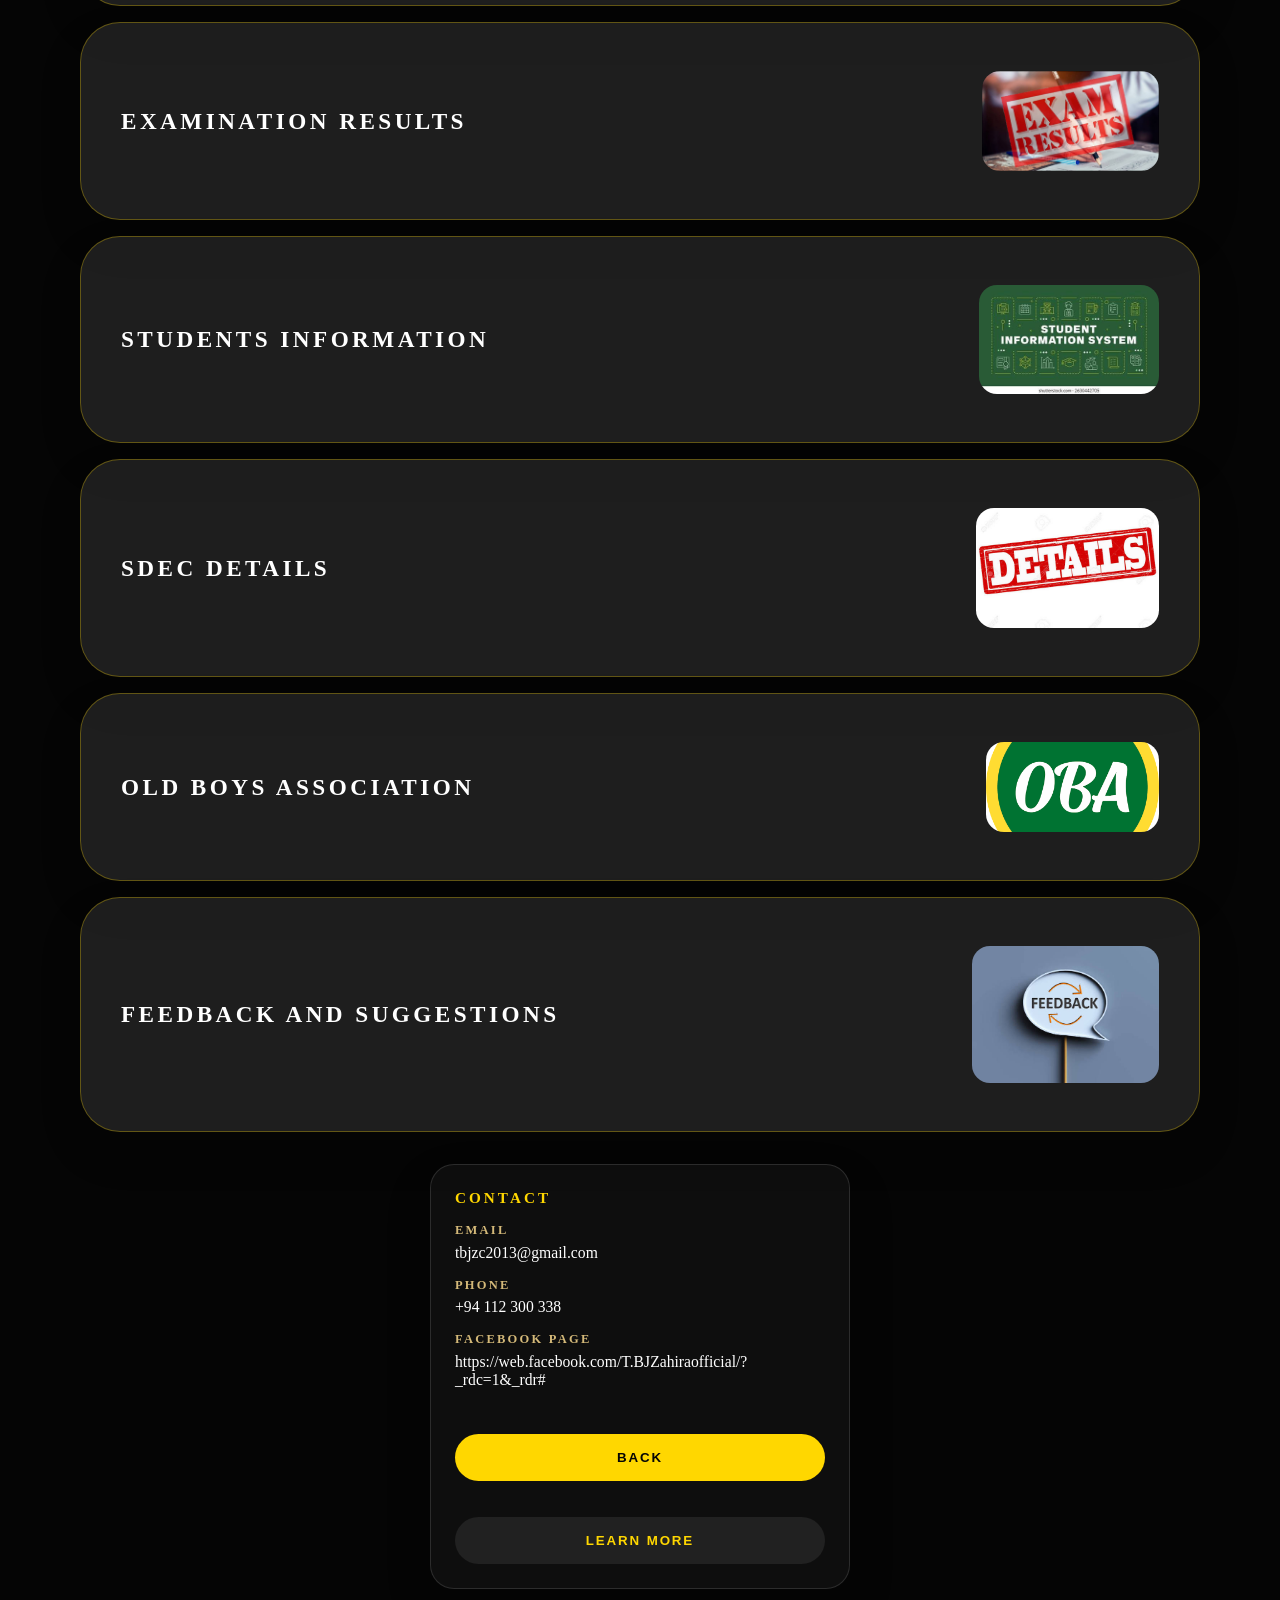
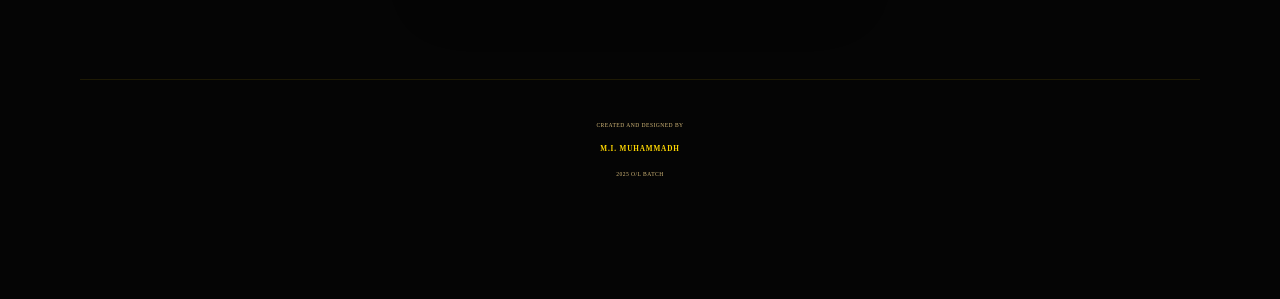
==== commit 9e7c13a1: "hii" ====
--- a/frontend/index.html
+++ b/frontend/index.html
@@ -121,6 +121,22 @@
 
   @media(max-width:560px){.hero-welcome{font-size:0.95em}}
   @media(max-width:560px){.hero-inner{display:flex;flex-direction:column;align-items:center;padding:28px 16px;gap:24px}.logo-wrapper{position:relative;top:auto;left:auto;transform:none;width:220px;height:220px;margin:0 auto 1.5rem}.hero-text{position:relative;transform:none;left:auto;top:auto;min-height:auto;gap:0.8rem;padding:0 8px}.hero-title{font-size:2.4rem;max-width:100%;letter-spacing:0.14em}.hero-caption{font-size:0.95rem;max-width:100%}}
+  /* Small fixed footer */
+  .small-footer{
+    position:fixed;
+    left:0;
+    right:0;
+    bottom:0;
+    background:rgba(0,0,0,0.6);
+    color:var(--muted);
+    font-size:0.85rem;
+    padding:6px 12px;
+    text-align:center;
+    border-top:1px solid rgba(255,215,0,0.08);
+    z-index:9999;
+  }
+  .small-footer a{color:var(--gold);text-decoration:none;font-weight:700}
+  @media (max-width:560px){.small-footer{font-size:0.78rem;padding:8px 10px;}}
 </style>
   <!-- Mobile-specific stylesheet (loads only on small screens) -->
   <link rel="stylesheet" href="welcome-mobile.css" media="(max-width:560px)">
@@ -263,5 +279,6 @@
 });
 </script>
   <script src="welcome-mobile.js" defer></script>
+  <footer class="small-footer">© 2026 T.B. Jaya Zahira Vidyalaya — <a href="about.html">About</a></footer>
 </body>
 </html>
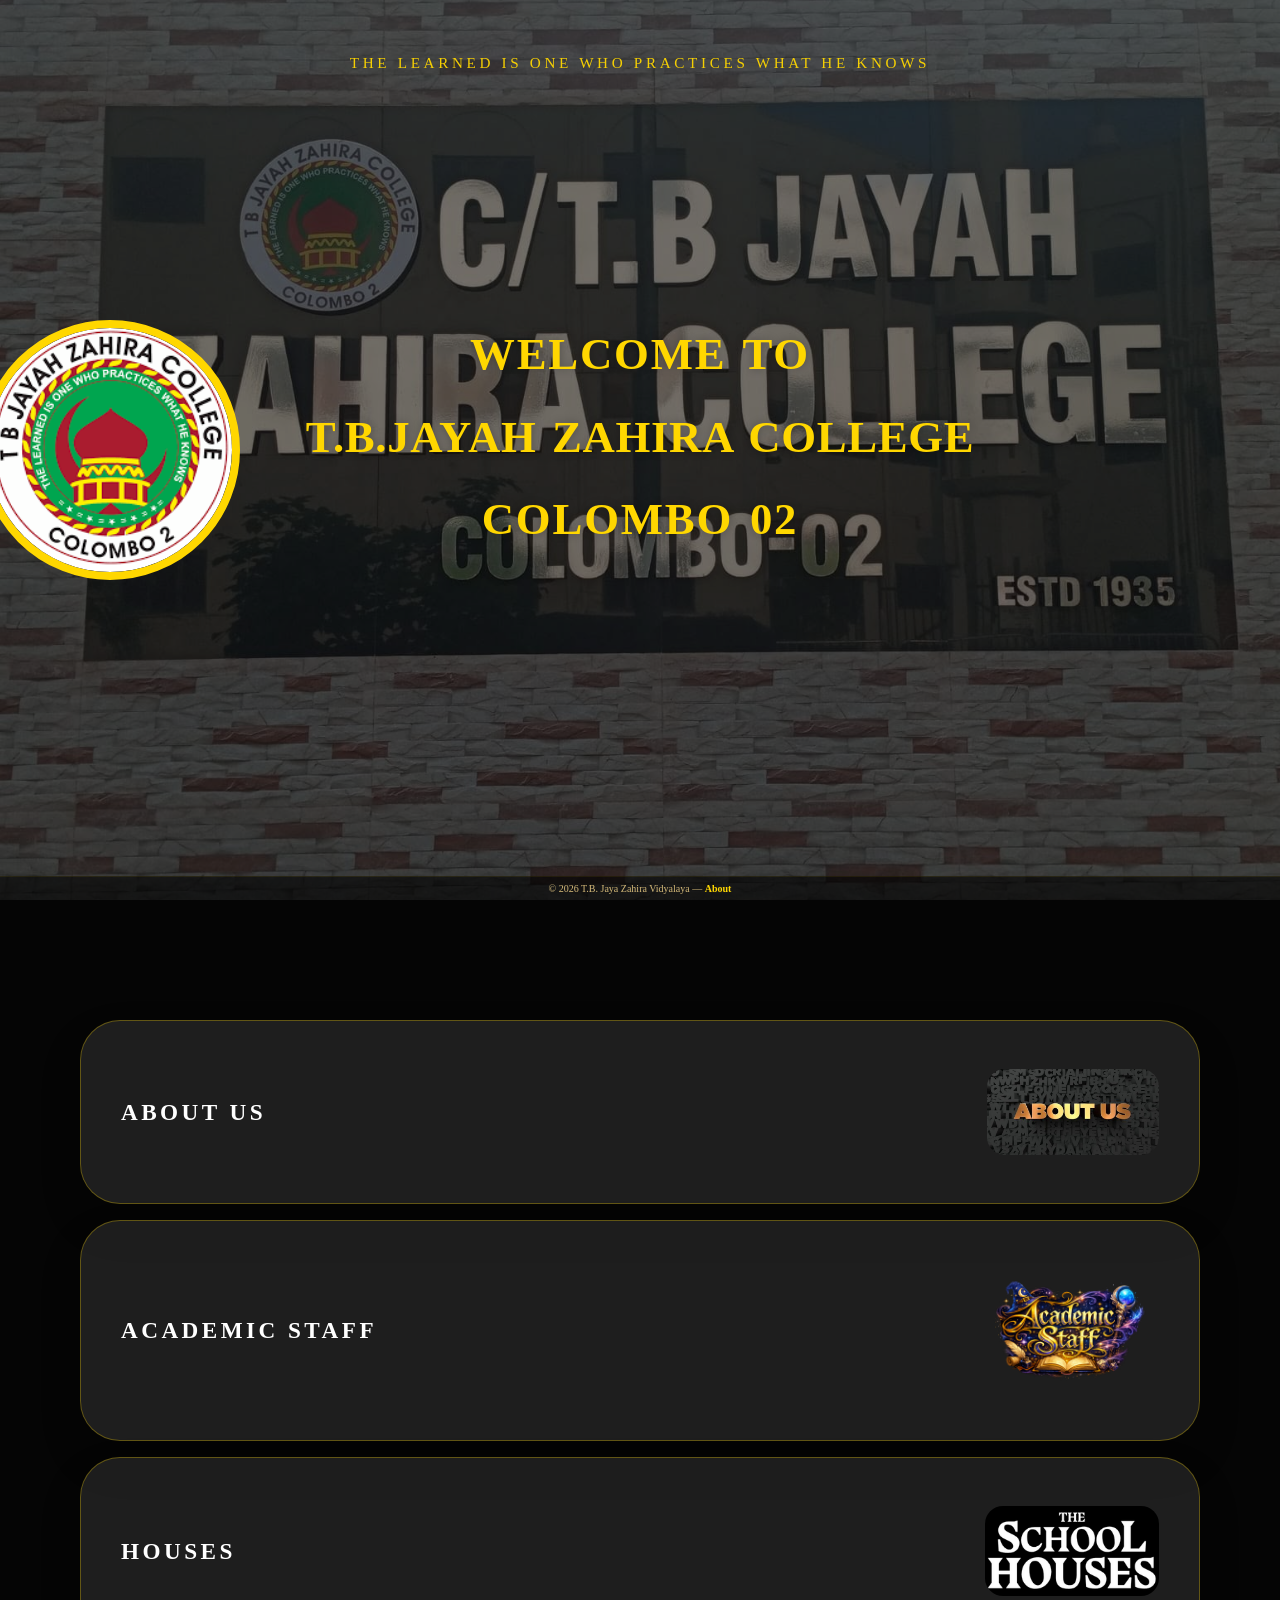
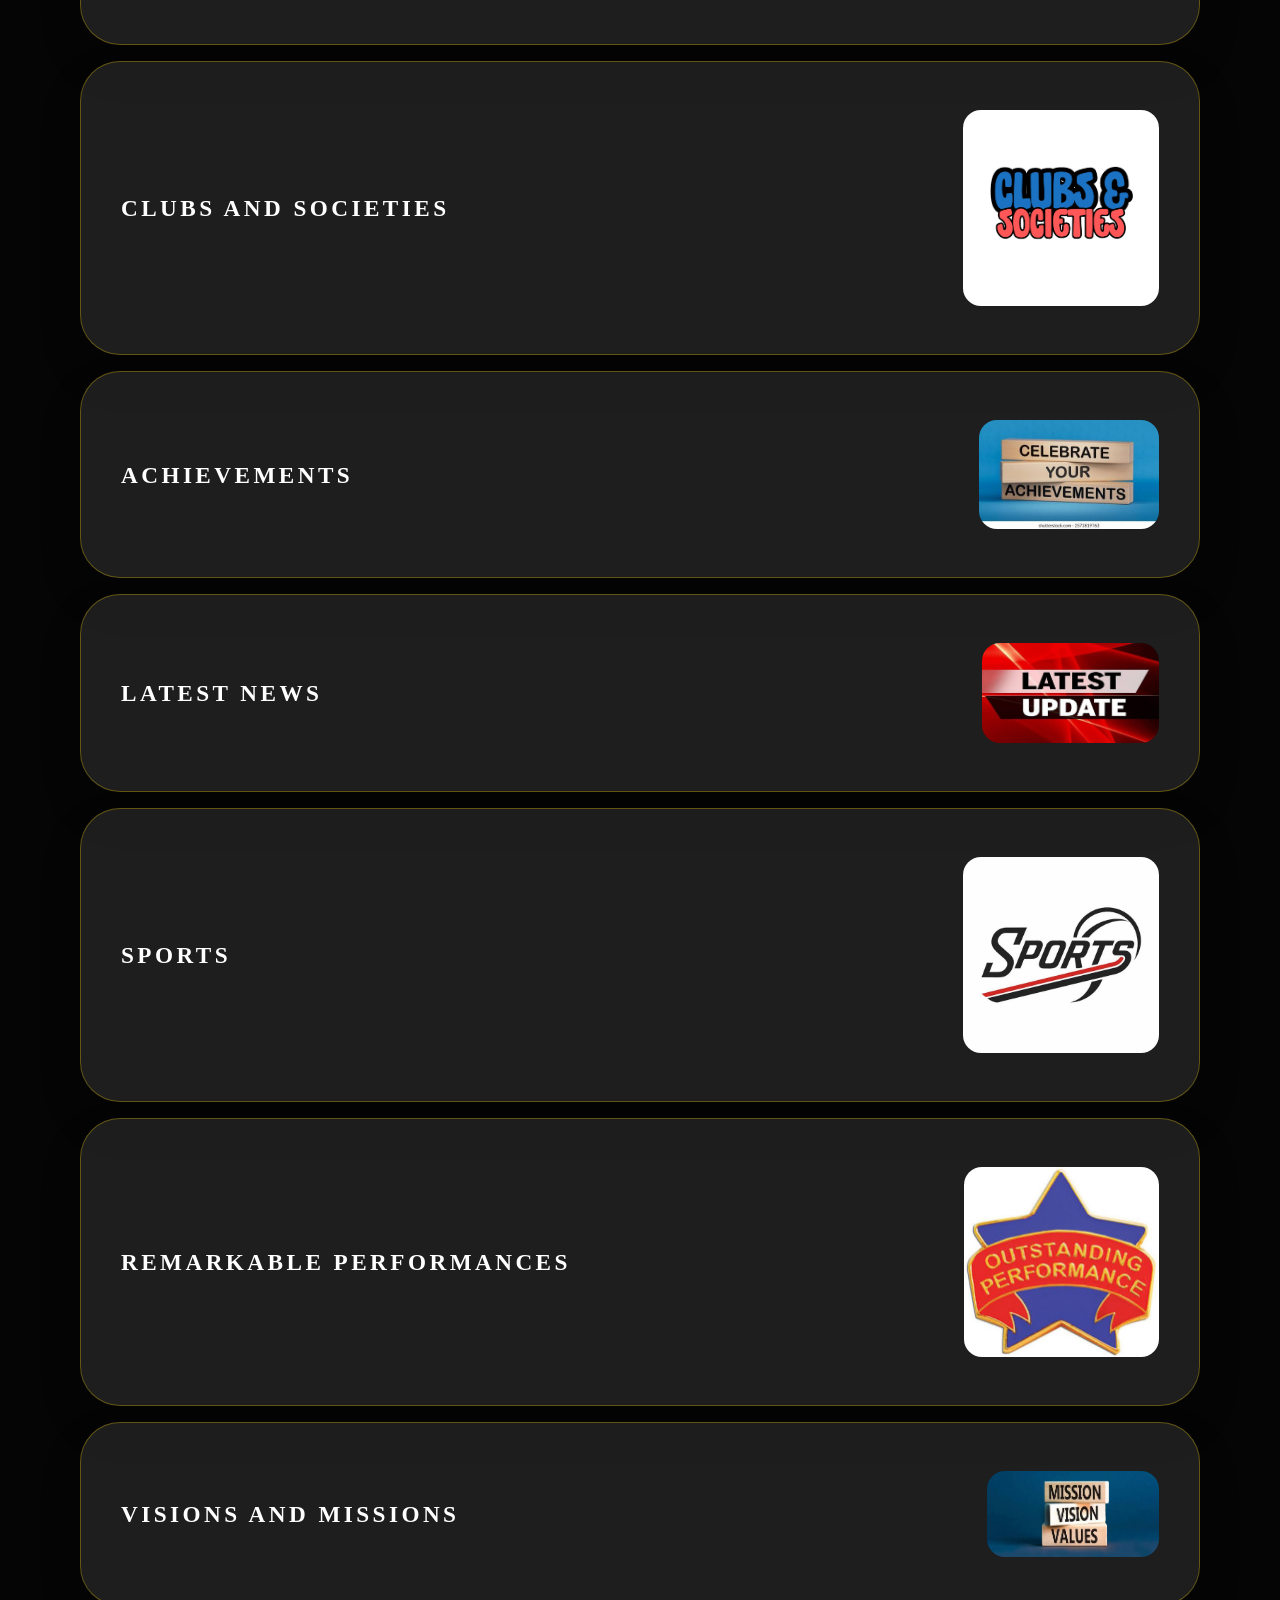
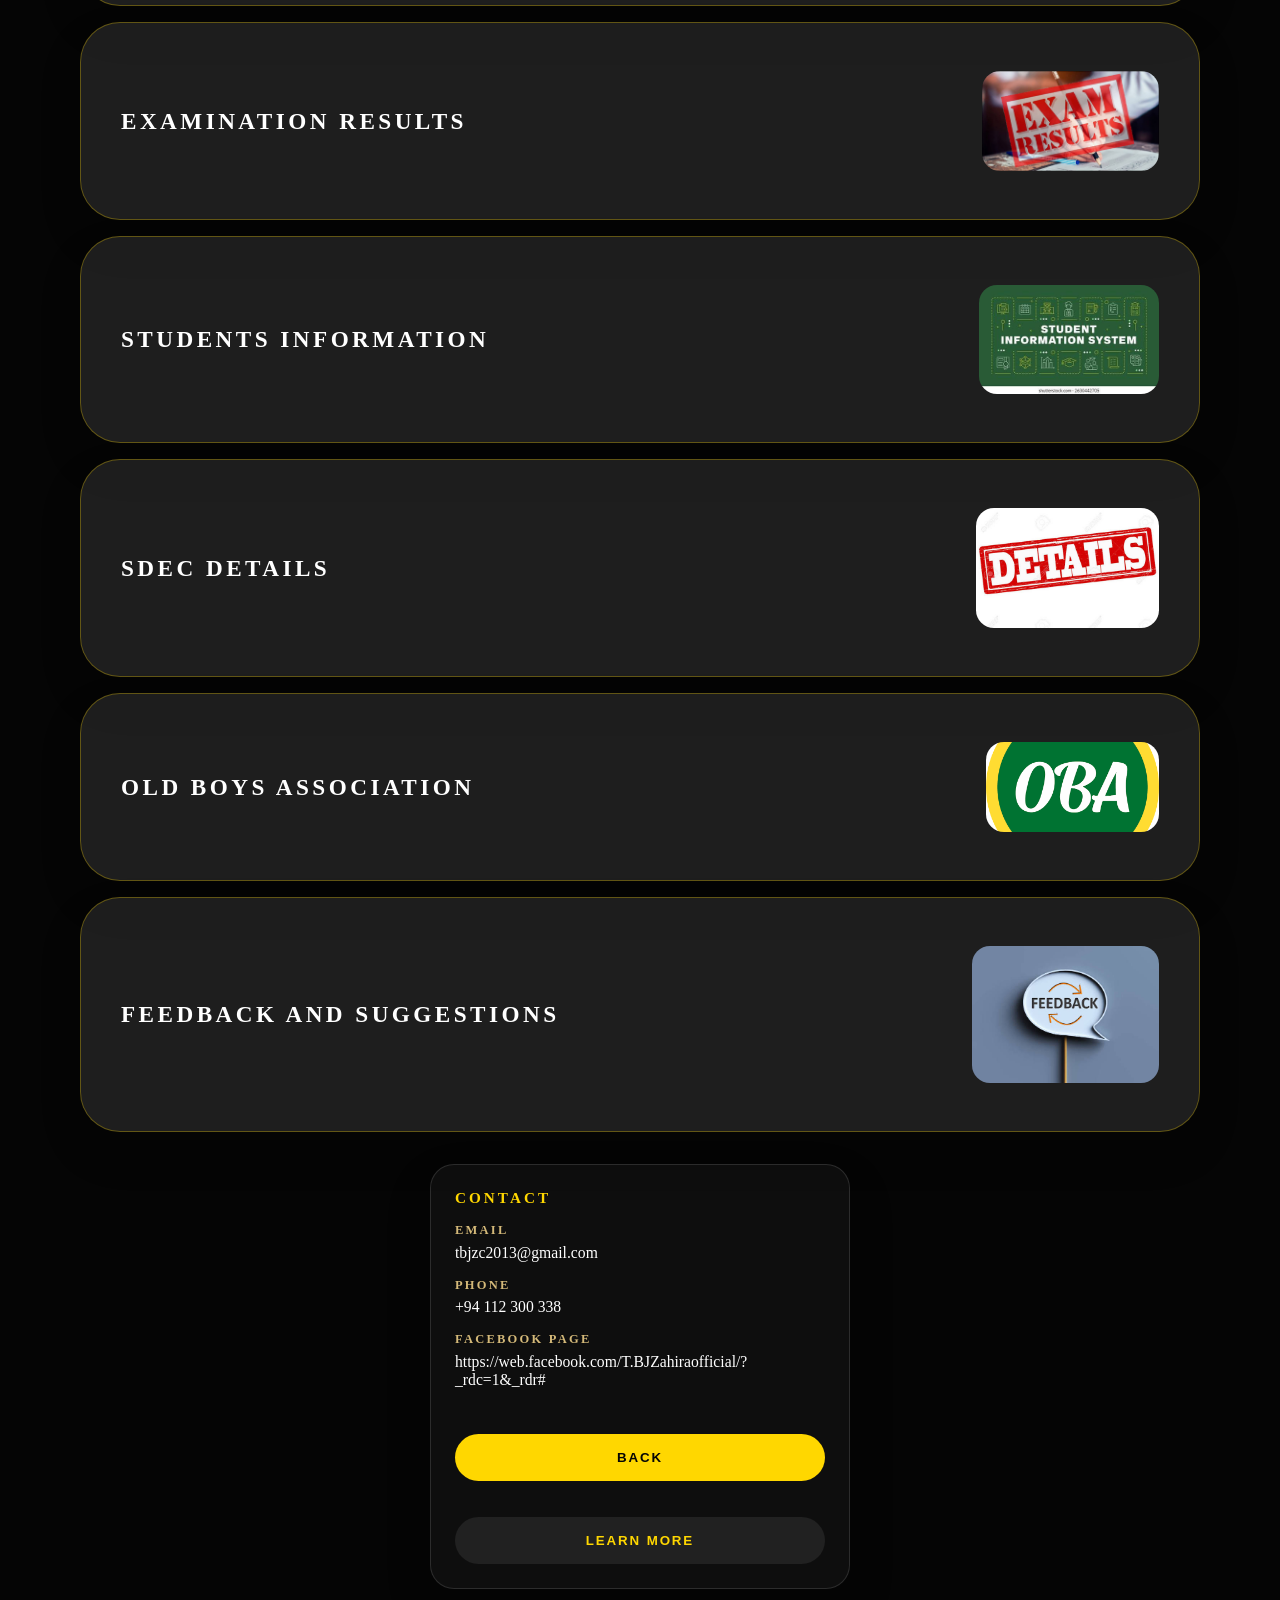
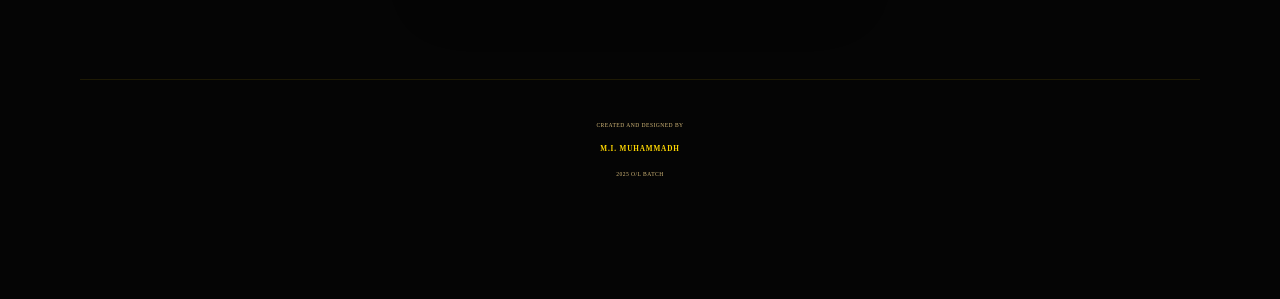
==== commit 2ff02a1e: "op" ====
--- a/frontend/index.html
+++ b/frontend/index.html
@@ -129,7 +129,7 @@
     bottom:0;
     background:rgba(0,0,0,0.6);
     color:var(--muted);
-    font-size:0.85rem;
+    font-size:10px;
     padding:6px 12px;
     text-align:center;
     border-top:1px solid rgba(255,215,0,0.08);
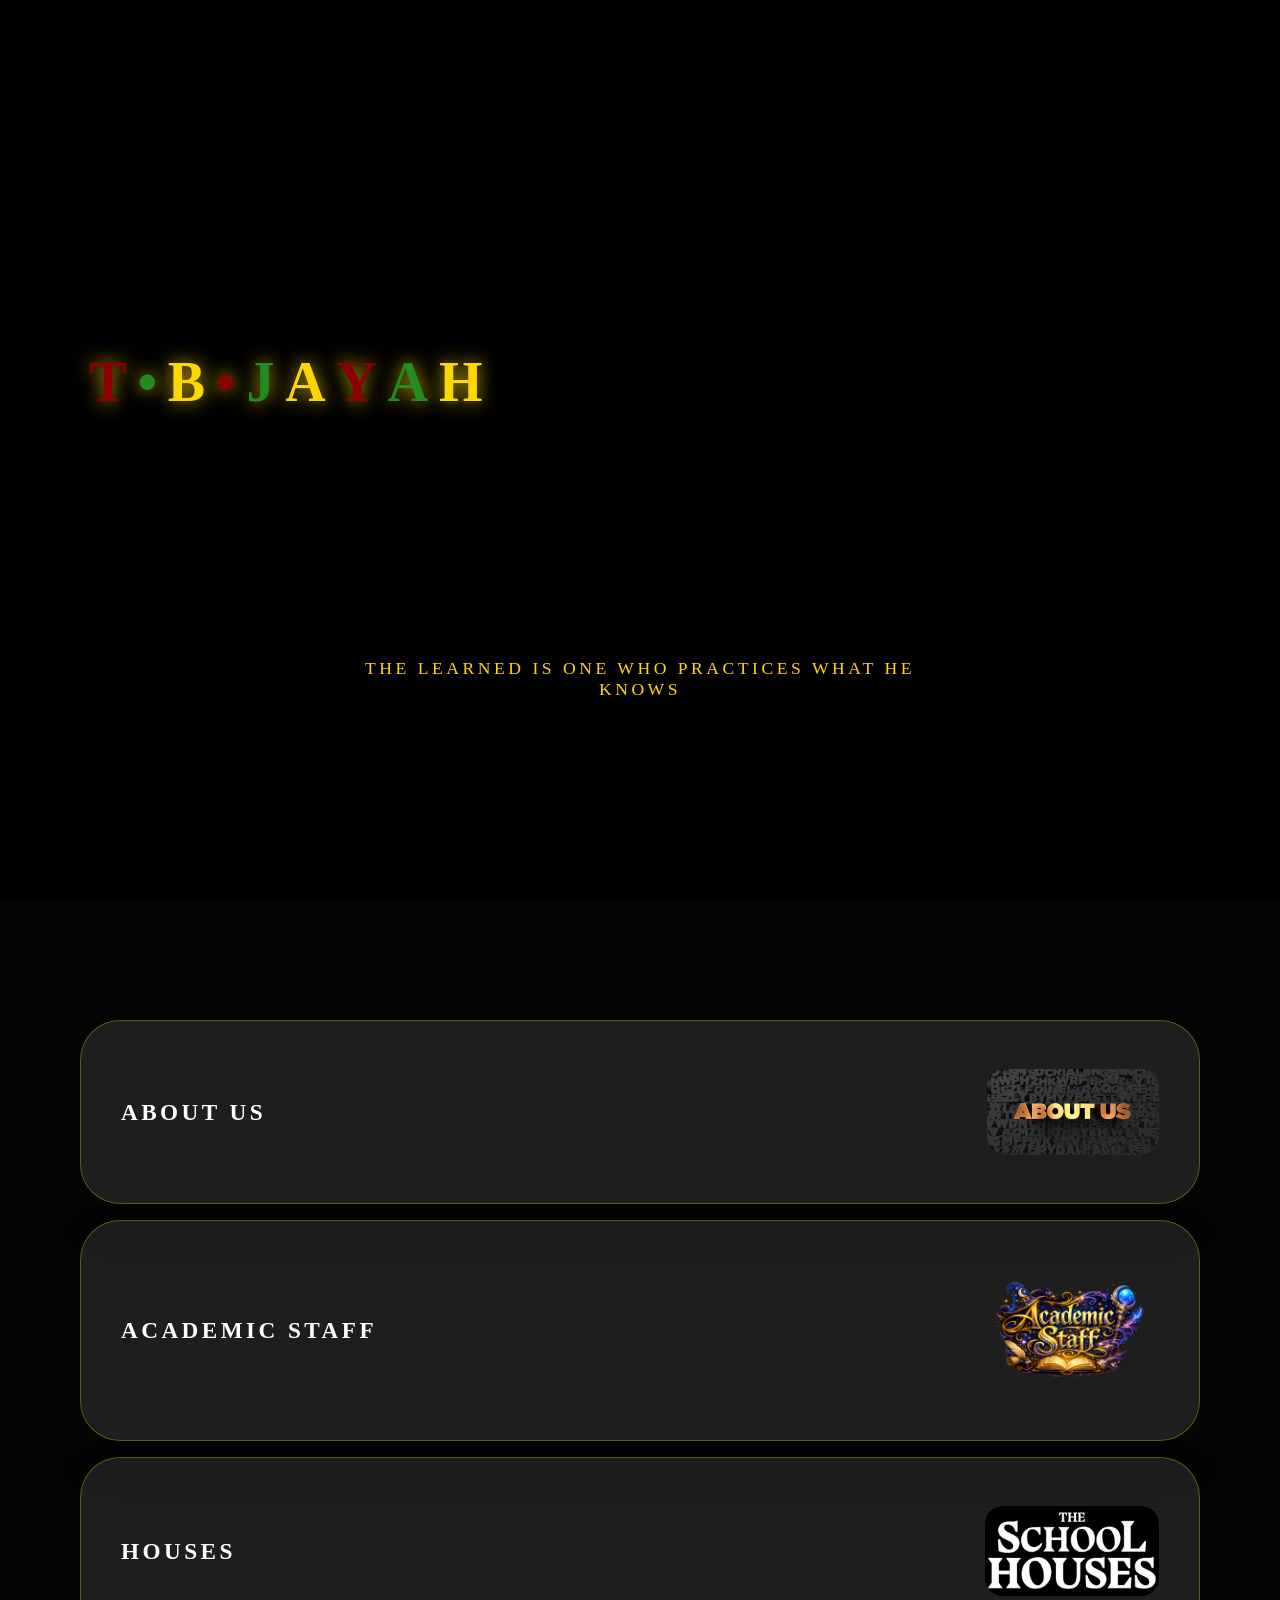
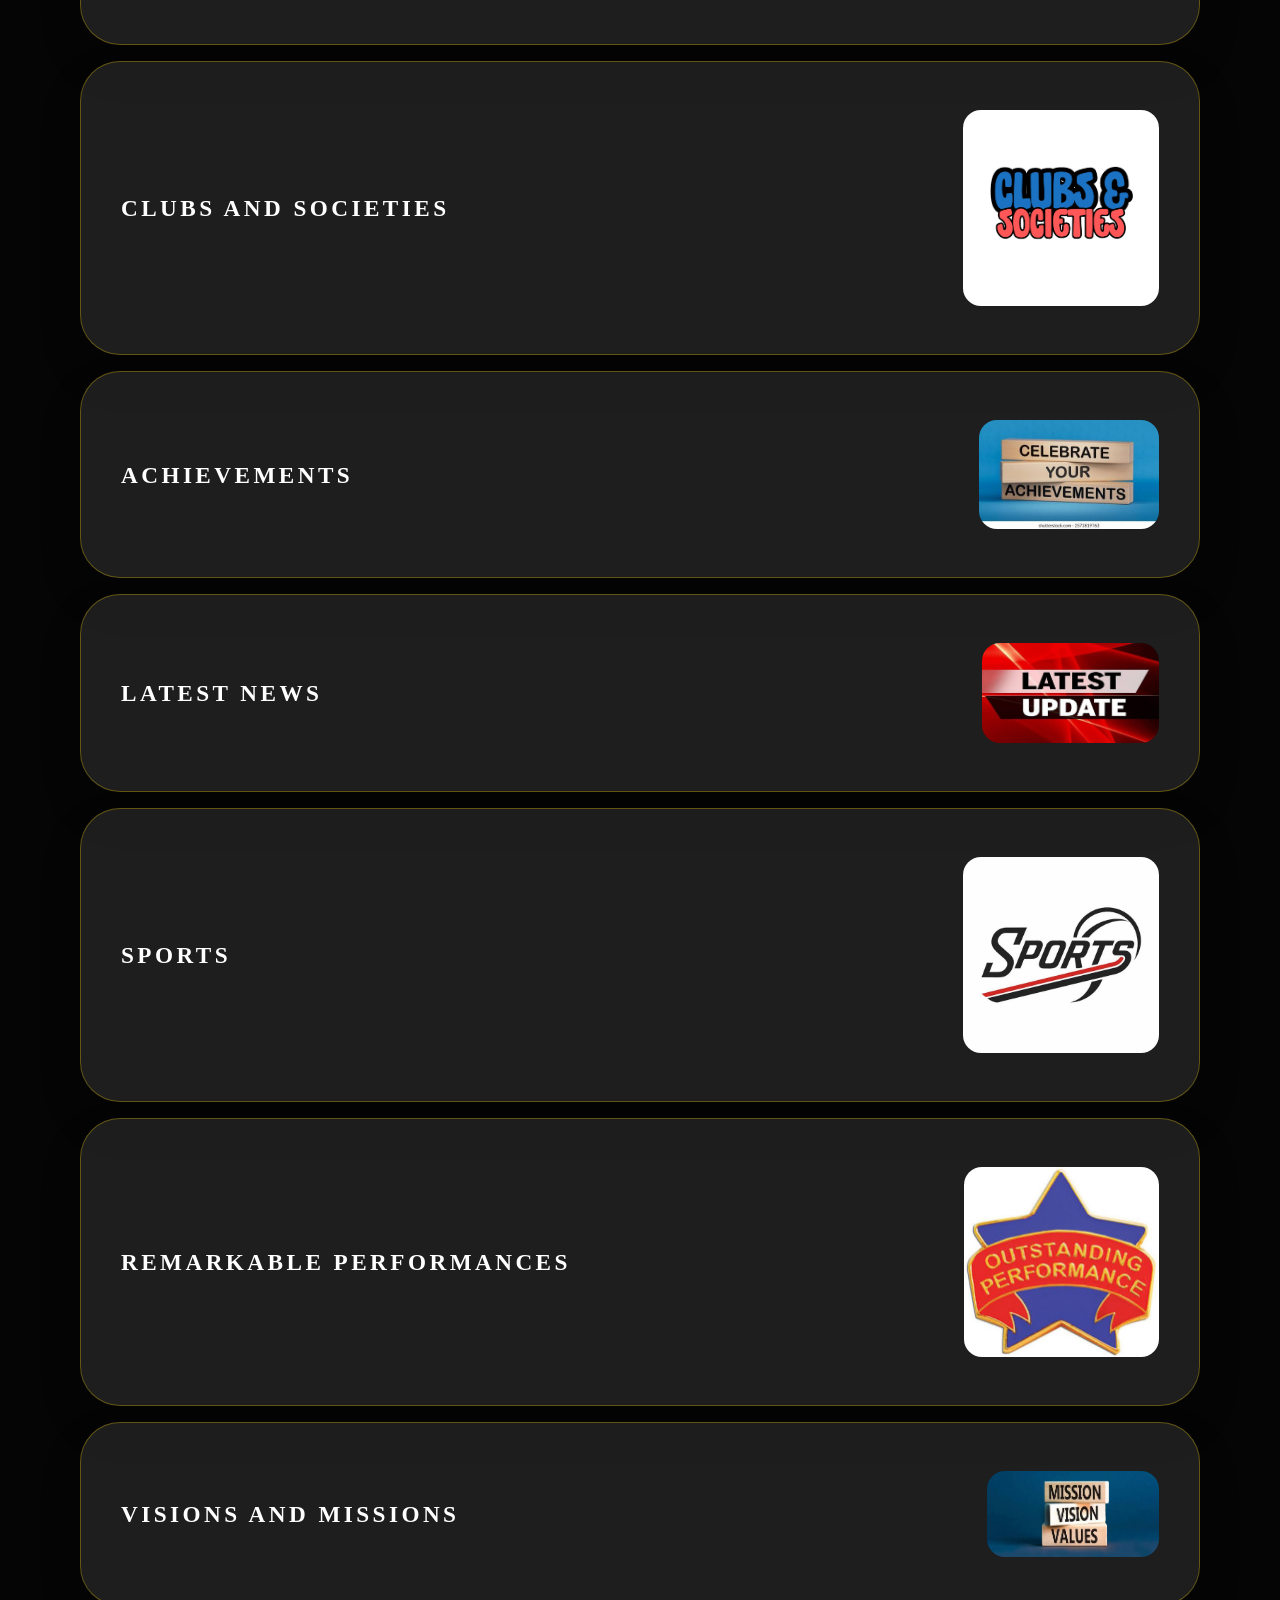
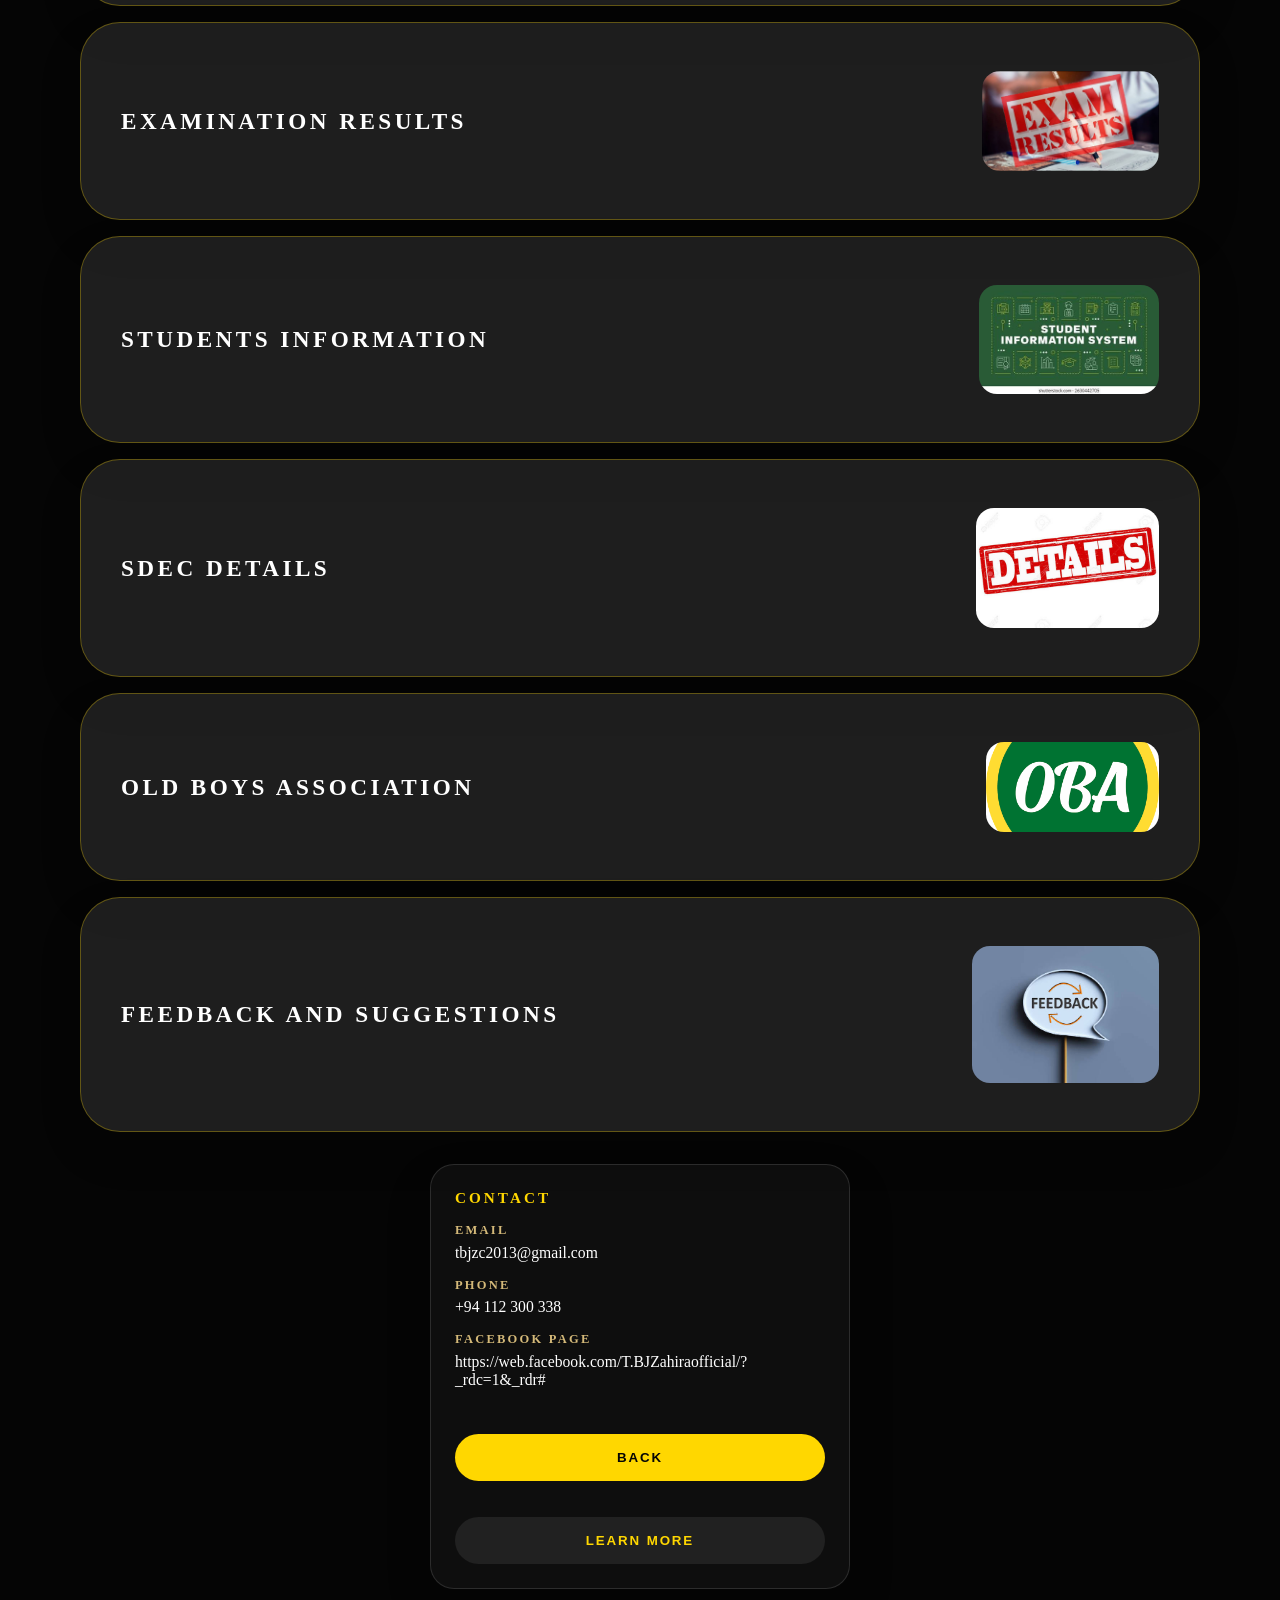
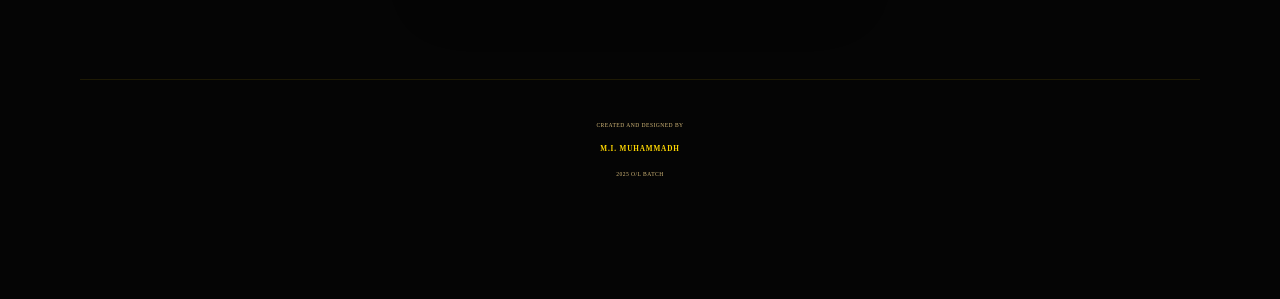
==== commit 348a1a90: "vision" ====
--- a/frontend/index.html
+++ b/frontend/index.html
@@ -24,7 +24,9 @@
   .hero-inner{position:relative;z-index:1;width:min(1200px,100%);padding:40px 24px;max-width:1200px;display:flex;align-items:center;justify-content:center;min-height:100vh}
 
   /* Intro Section */
-  .intro-section{position:fixed;top:0;left:0;width:100%;height:100vh;background:#000;z-index:9999;display:flex;flex-direction:column;align-items:center;justify-content:center;overflow:hidden;animation:introMoveUp 1s ease-in-out 10.8s forwards}
+  .intro-section{position:fixed;top:0;left:0;width:100%;height:100vh;background:#000;z-index:9999;display:flex;flex-direction:column;align-items:center;justify-content:center;overflow:hidden;}
+
+  .intro-section.move-up{animation:introMoveUp 1s ease-in-out forwards;}
 
   .intro-title{font-size:3.5rem;font-weight:900;text-align:center;letter-spacing:0.05em;position:relative;z-index:10;display:flex;flex-wrap:wrap;justify-content:center;gap:8px;margin:0;font-family:Georgia, 'Times New Roman', serif;min-height:200px}
 
@@ -49,6 +51,7 @@
   @keyframes logoFadeOut{0%{opacity:1;background-color:transparent}100%{opacity:0;background-color:#000}}
 
   @keyframes introMoveUp{0%{transform:translateY(0)}100%{transform:translateY(-100vh)}}
+  .intro-section.move-up{animation:introMoveUp 1s ease-in-out forwards;}
 
   @keyframes floatUpDown{0%,100%{transform:translateY(-50%)}50%{transform:translateY(-65%)}}
 
@@ -121,22 +124,6 @@
 
   @media(max-width:560px){.hero-welcome{font-size:0.95em}}
   @media(max-width:560px){.hero-inner{display:flex;flex-direction:column;align-items:center;padding:28px 16px;gap:24px}.logo-wrapper{position:relative;top:auto;left:auto;transform:none;width:220px;height:220px;margin:0 auto 1.5rem}.hero-text{position:relative;transform:none;left:auto;top:auto;min-height:auto;gap:0.8rem;padding:0 8px}.hero-title{font-size:2.4rem;max-width:100%;letter-spacing:0.14em}.hero-caption{font-size:0.95rem;max-width:100%}}
-  /* Small fixed footer */
-  .small-footer{
-    position:fixed;
-    left:0;
-    right:0;
-    bottom:0;
-    background:rgba(0,0,0,0.6);
-    color:var(--muted);
-    font-size:10px;
-    padding:6px 12px;
-    text-align:center;
-    border-top:1px solid rgba(255,215,0,0.08);
-    z-index:9999;
-  }
-  .small-footer a{color:var(--gold);text-decoration:none;font-weight:700}
-  @media (max-width:560px){.small-footer{font-size:0.78rem;padding:8px 10px;}}
 </style>
   <!-- Mobile-specific stylesheet (loads only on small screens) -->
   <link rel="stylesheet" href="welcome-mobile.css" media="(max-width:560px)">
@@ -159,7 +146,7 @@
         <h1 class="hero-title">
           <span class="hero-line-short hero-welcome">WELCOME TO</span>
           <span class="hero-line-long">T.B.JAYAH ZAHIRA COLLEGE</span>
-          <span class="hero-line-short hero-colombo">COLOMBO 02</span></span>
+          <span class="hero-line-short hero-colombo">COLOMBO 02</span>
         </h1>
         <p class="hero-caption"></p>
       </div>
@@ -177,7 +164,7 @@
           <a href="latest-news.html" target="_blank" class="option-card"><img src="../images/updates.png" alt="Latest News"><span class="option-card-text">LATEST NEWS</span></a>
           <a href="sports.html" target="_blank" class="option-card"><img src="../images/sports.png" alt="Sports"><span class="option-card-text">SPORTS</span></a>
           <a href="remarkable-performances.html" target="_blank" class="option-card"><img src="../images/historic.png" alt="Remarkable Performances"><span class="option-card-text">REMARKABLE PERFORMANCES</span></a>
-          <a href="visions-missions.html" target="_blank" class="option-card"><img src="../images/vision.png" alt="Visions and Missions"><span class="option-card-text">VISIONS AND MISSIONS</span></a>
+          <a href="visions-missions.html" target="_blank" rel="noopener noreferrer" class="option-card"><img src="../images/vision.png" alt="Visions and Missions"><span class="option-card-text">VISIONS AND MISSIONS</span></a>
           <a href="examination-results.html" target="_blank" class="option-card"><img src="../images/exam results.png" alt="Examination Results"><span class="option-card-text">EXAMINATION RESULTS</span></a>
           <a href="students-information.html" target="_blank" class="option-card"><img src="../images/student info.png" alt="Students Information"><span class="option-card-text">STUDENTS INFORMATION</span></a>
           <a href="sdec-details.html" target="_blank" class="option-card"><img src="../images/sdec.png" alt="SDEC Details"><span class="option-card-text">SDEC DETAILS</span></a>
@@ -279,6 +266,5 @@
 });
 </script>
   <script src="welcome-mobile.js" defer></script>
-  <footer class="small-footer">© 2026 T.B. Jaya Zahira Vidyalaya — <a href="about.html">About</a></footer>
 </body>
 </html>
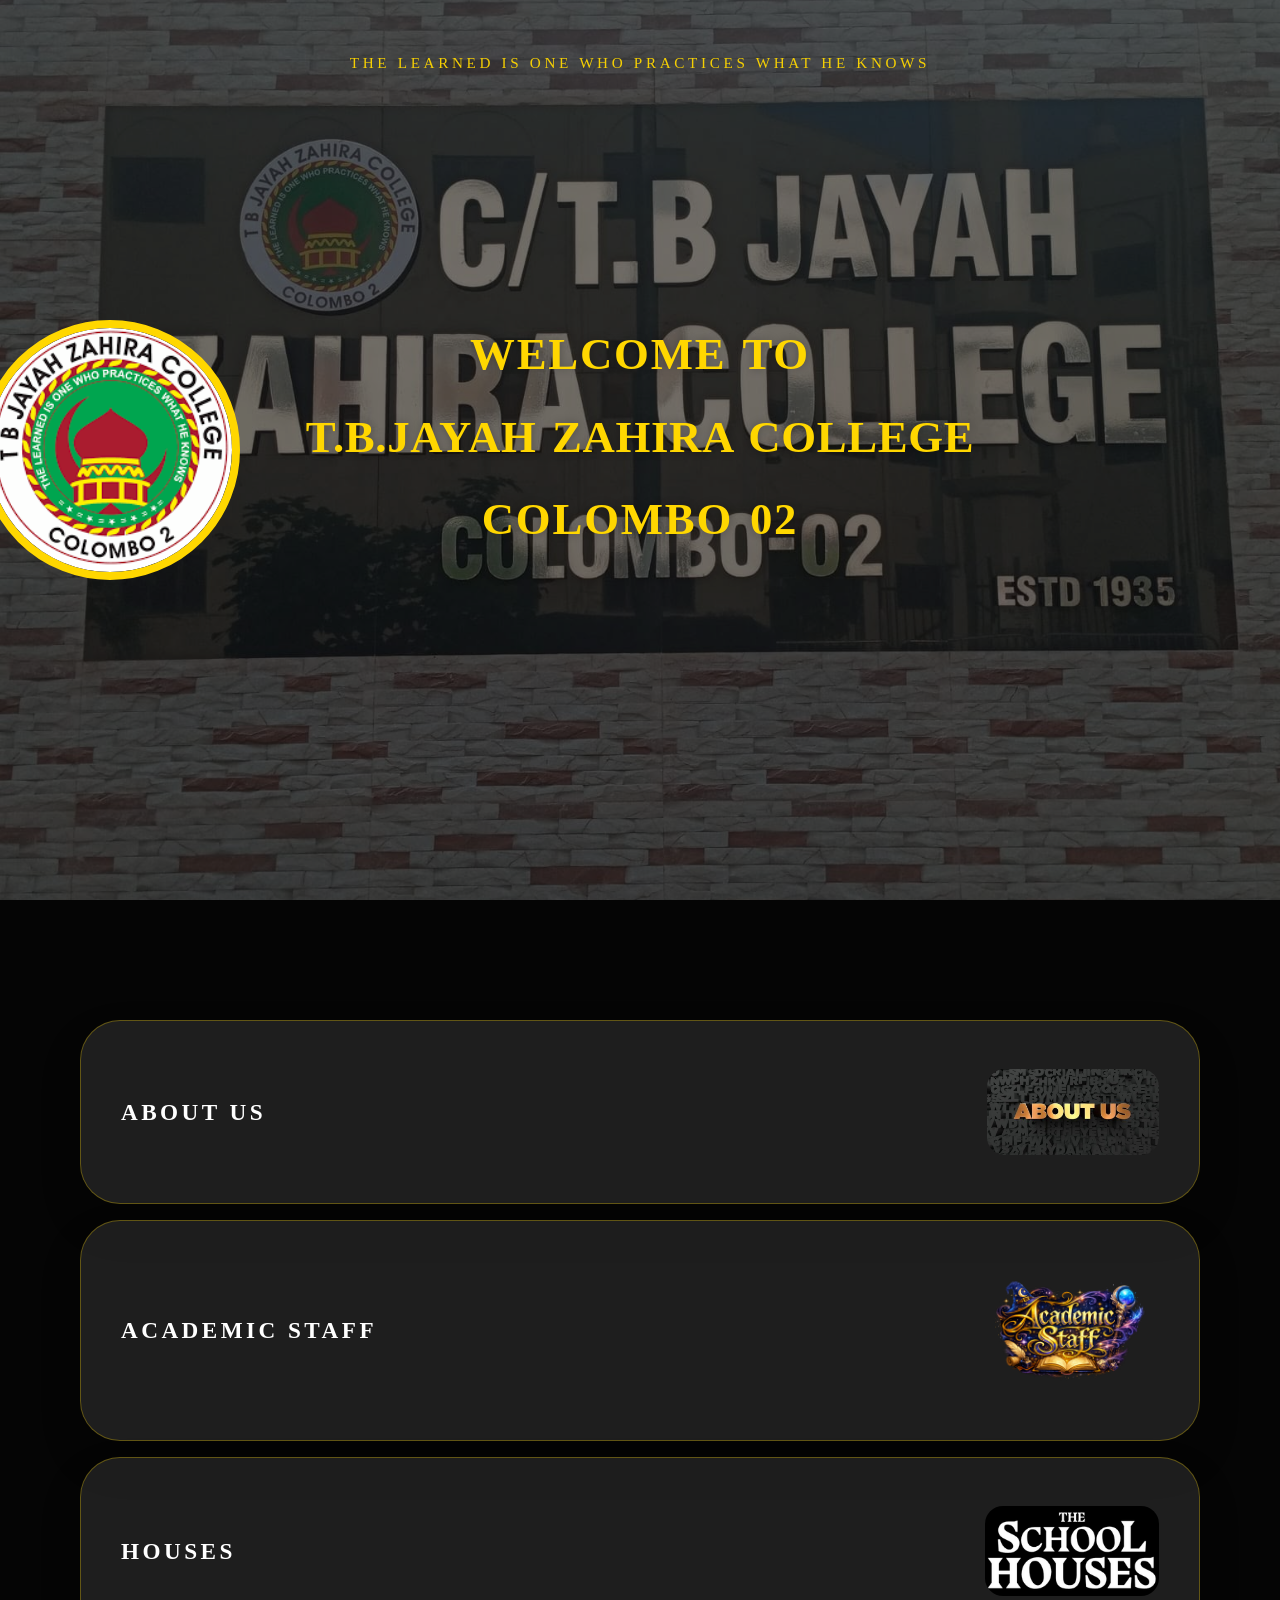
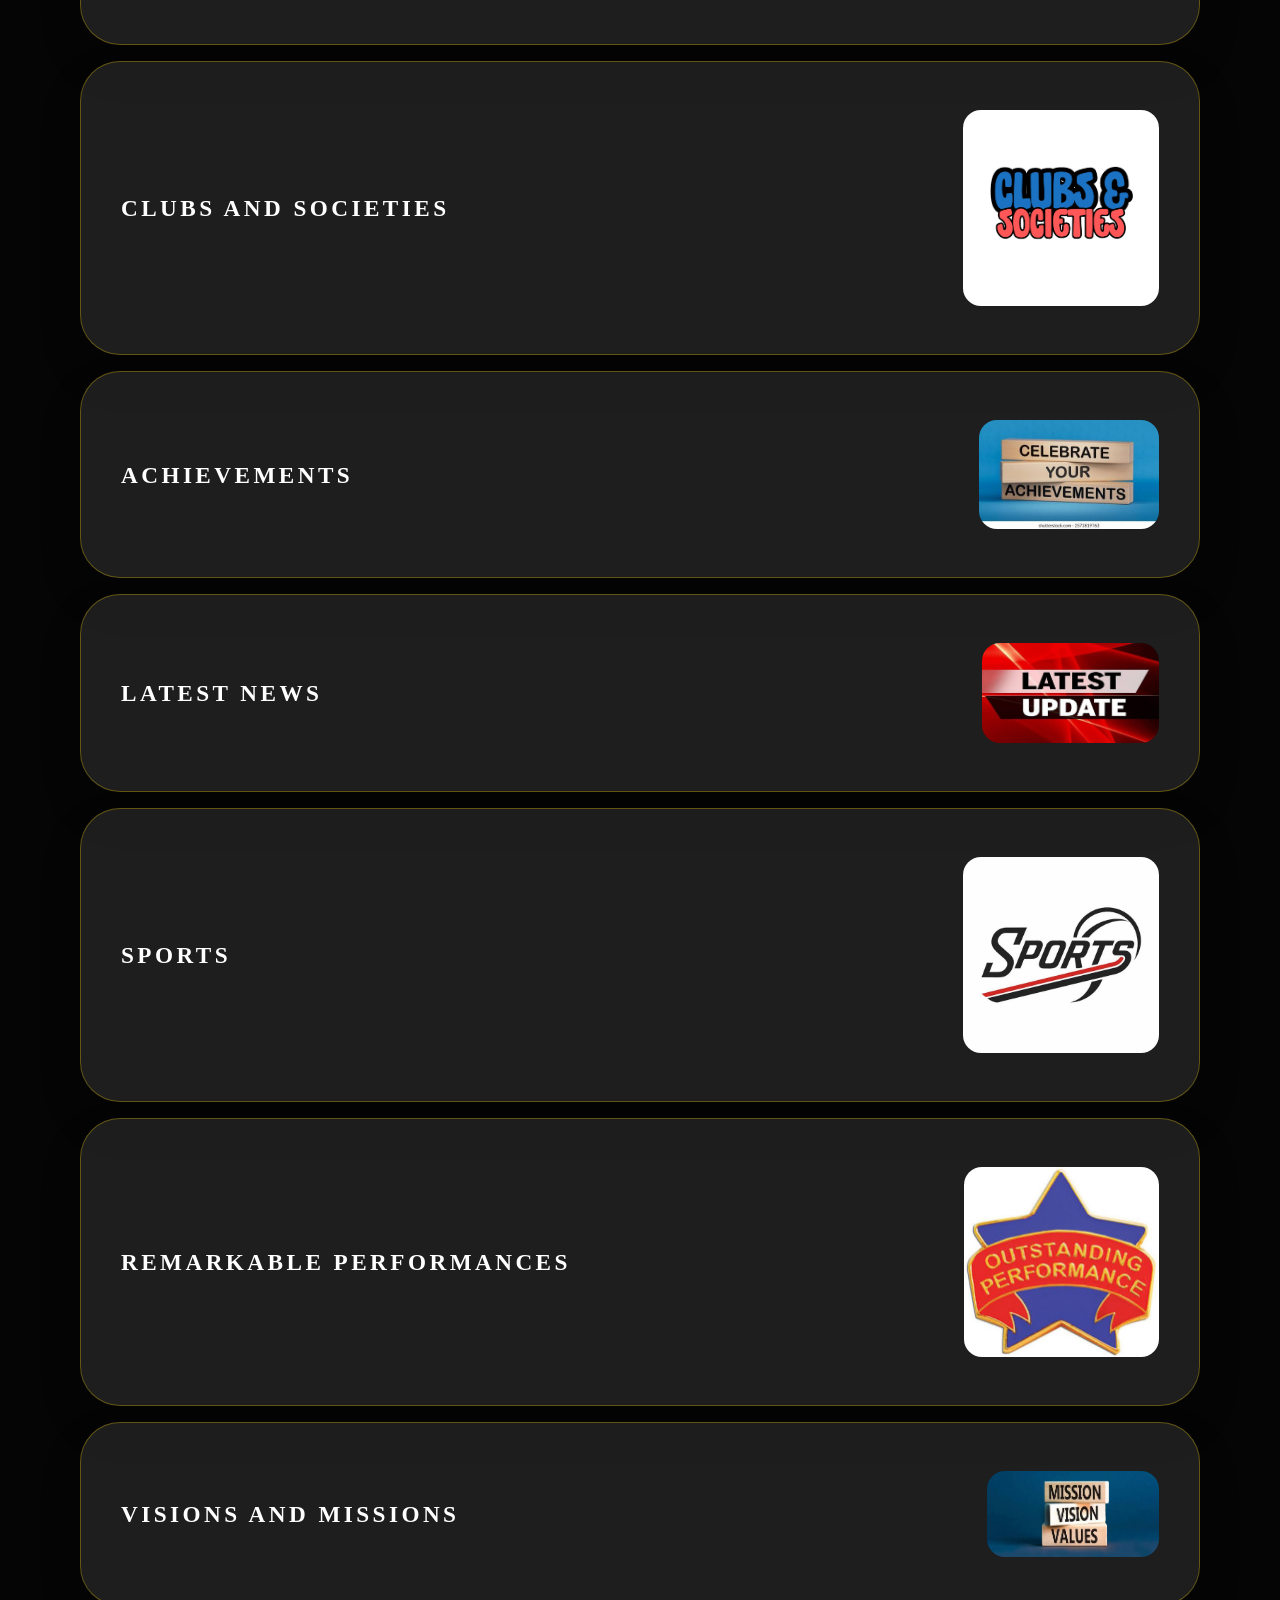
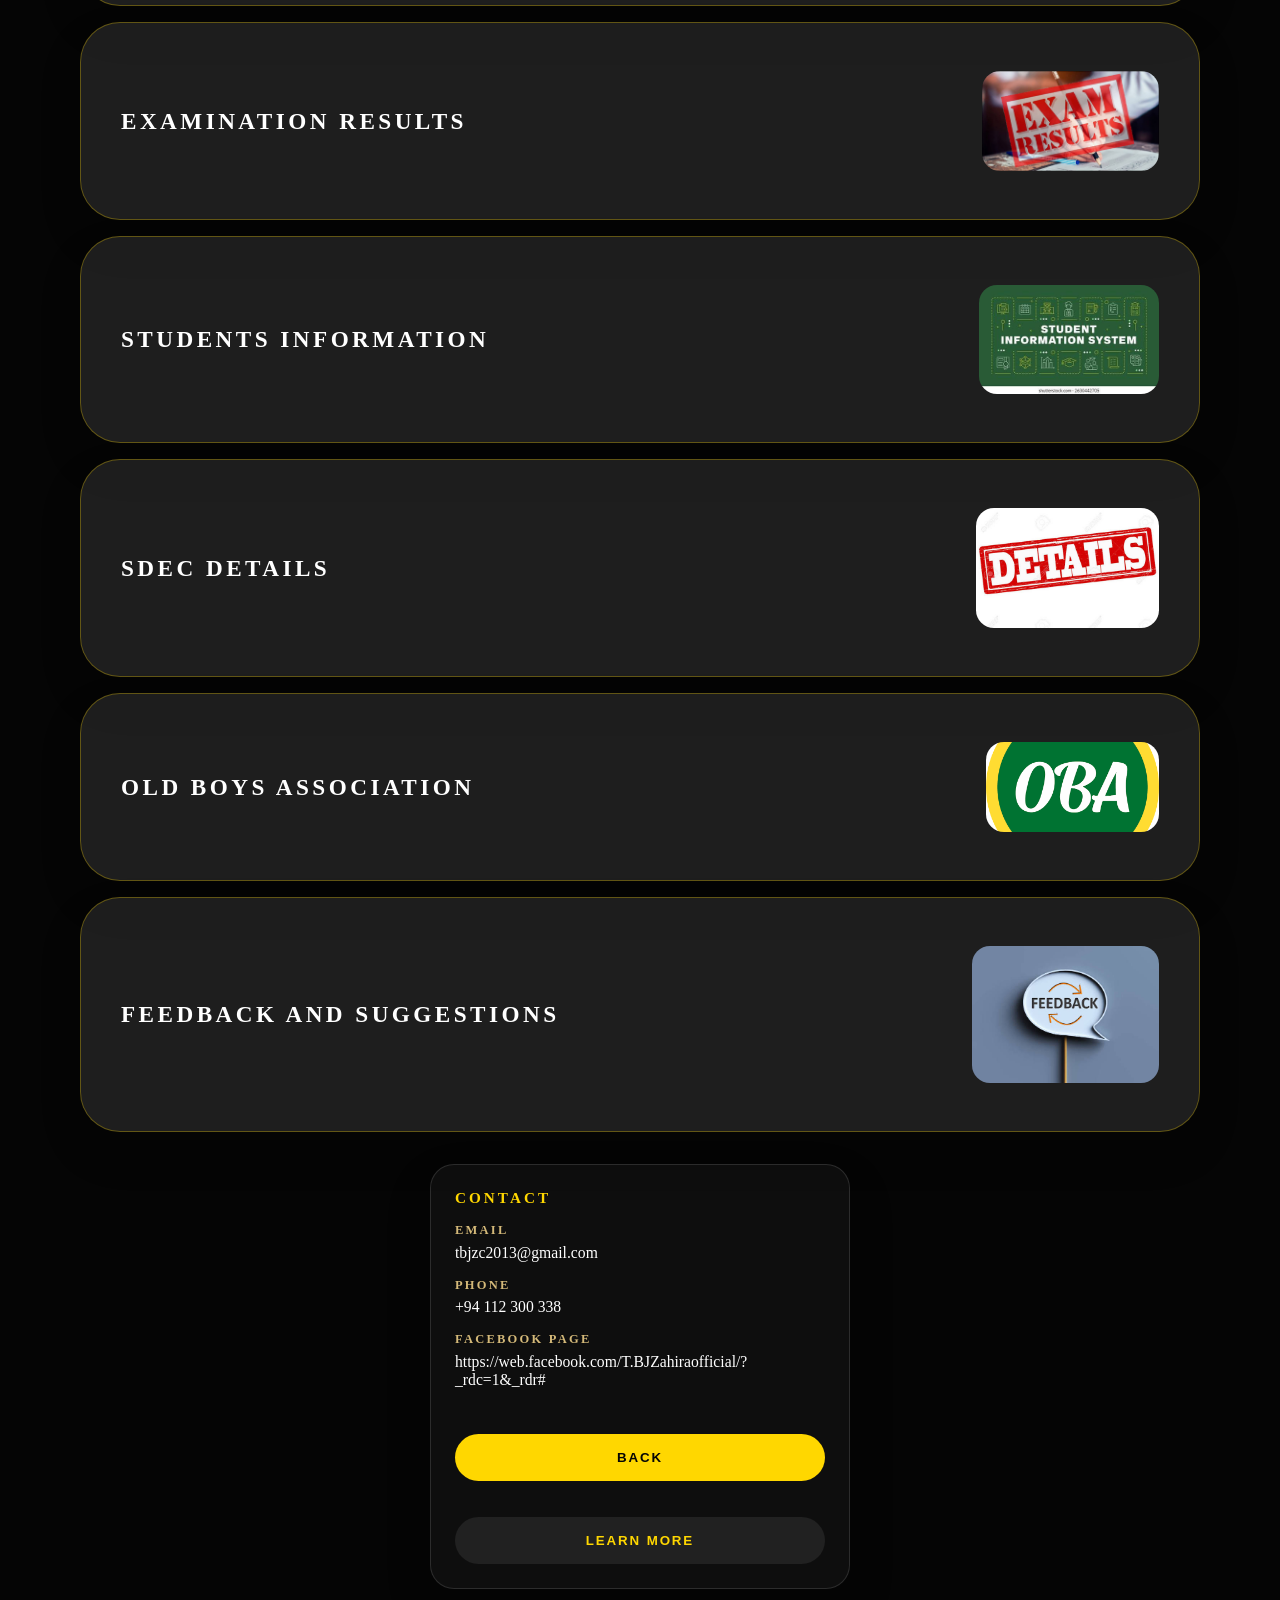
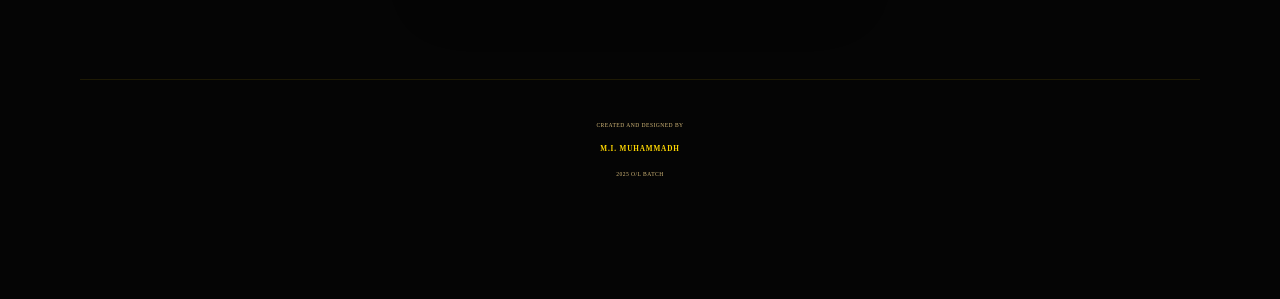
==== commit 37ac723f: "bg adding" ====
--- a/frontend/index.html
+++ b/frontend/index.html
@@ -3,7 +3,7 @@
 <head>
 <meta charset="UTF-8">
 <meta name="viewport" content="width=device-width, initial-scale=1.0">
-<title>T.B. Jaya Zahira Vidyalaya</title>
+<title>T.B. Jaya Zahira College</title>
 <style>
   :root{
     --bg:#000;
@@ -24,9 +24,7 @@
   .hero-inner{position:relative;z-index:1;width:min(1200px,100%);padding:40px 24px;max-width:1200px;display:flex;align-items:center;justify-content:center;min-height:100vh}
 
   /* Intro Section */
-  .intro-section{position:fixed;top:0;left:0;width:100%;height:100vh;background:#000;z-index:9999;display:flex;flex-direction:column;align-items:center;justify-content:center;overflow:hidden;}
-
-  .intro-section.move-up{animation:introMoveUp 1s ease-in-out forwards;}
+  .intro-section{position:fixed;top:0;left:0;width:100%;height:100vh;background:#000;z-index:9999;display:flex;flex-direction:column;align-items:center;justify-content:center;overflow:hidden;animation:introMoveUp 1s ease-in-out 10.8s forwards}
 
   .intro-title{font-size:3.5rem;font-weight:900;text-align:center;letter-spacing:0.05em;position:relative;z-index:10;display:flex;flex-wrap:wrap;justify-content:center;gap:8px;margin:0;font-family:Georgia, 'Times New Roman', serif;min-height:200px}
 
@@ -51,7 +49,6 @@
   @keyframes logoFadeOut{0%{opacity:1;background-color:transparent}100%{opacity:0;background-color:#000}}
 
   @keyframes introMoveUp{0%{transform:translateY(0)}100%{transform:translateY(-100vh)}}
-  .intro-section.move-up{animation:introMoveUp 1s ease-in-out forwards;}
 
   @keyframes floatUpDown{0%,100%{transform:translateY(-50%)}50%{transform:translateY(-65%)}}
 
@@ -124,6 +121,22 @@
 
   @media(max-width:560px){.hero-welcome{font-size:0.95em}}
   @media(max-width:560px){.hero-inner{display:flex;flex-direction:column;align-items:center;padding:28px 16px;gap:24px}.logo-wrapper{position:relative;top:auto;left:auto;transform:none;width:220px;height:220px;margin:0 auto 1.5rem}.hero-text{position:relative;transform:none;left:auto;top:auto;min-height:auto;gap:0.8rem;padding:0 8px}.hero-title{font-size:2.4rem;max-width:100%;letter-spacing:0.14em}.hero-caption{font-size:0.95rem;max-width:100%}}
+  /* Small fixed footer */
+  .small-footer{
+    position:fixed;
+    left:0;
+    right:0;
+    bottom:0;
+    background:rgba(0,0,0,0.6);
+    color:var(--muted);
+    font-size:10px;
+    padding:6px 12px;
+    text-align:center;
+    border-top:1px solid rgba(255,215,0,0.08);
+    z-index:9999;
+  }
+  .small-footer a{color:var(--gold);text-decoration:none;font-weight:700}
+  @media (max-width:560px){.small-footer{font-size:0.78rem;padding:8px 10px;}}
 </style>
   <!-- Mobile-specific stylesheet (loads only on small screens) -->
   <link rel="stylesheet" href="welcome-mobile.css" media="(max-width:560px)">
@@ -146,7 +159,7 @@
         <h1 class="hero-title">
           <span class="hero-line-short hero-welcome">WELCOME TO</span>
           <span class="hero-line-long">T.B.JAYAH ZAHIRA COLLEGE</span>
-          <span class="hero-line-short hero-colombo">COLOMBO 02</span>
+          <span class="hero-line-short hero-colombo">COLOMBO 02</span></span>
         </h1>
         <p class="hero-caption"></p>
       </div>
@@ -164,7 +177,7 @@
           <a href="latest-news.html" target="_blank" class="option-card"><img src="../images/updates.png" alt="Latest News"><span class="option-card-text">LATEST NEWS</span></a>
           <a href="sports.html" target="_blank" class="option-card"><img src="../images/sports.png" alt="Sports"><span class="option-card-text">SPORTS</span></a>
           <a href="remarkable-performances.html" target="_blank" class="option-card"><img src="../images/historic.png" alt="Remarkable Performances"><span class="option-card-text">REMARKABLE PERFORMANCES</span></a>
-          <a href="visions-missions.html" target="_blank" rel="noopener noreferrer" class="option-card"><img src="../images/vision.png" alt="Visions and Missions"><span class="option-card-text">VISIONS AND MISSIONS</span></a>
+          <a href="visions-missions.html" target="_blank" class="option-card"><img src="../images/vision.png" alt="Visions and Missions"><span class="option-card-text">VISIONS AND MISSIONS</span></a>
           <a href="examination-results.html" target="_blank" class="option-card"><img src="../images/exam results.png" alt="Examination Results"><span class="option-card-text">EXAMINATION RESULTS</span></a>
           <a href="students-information.html" target="_blank" class="option-card"><img src="../images/student info.png" alt="Students Information"><span class="option-card-text">STUDENTS INFORMATION</span></a>
           <a href="sdec-details.html" target="_blank" class="option-card"><img src="../images/sdec.png" alt="SDEC Details"><span class="option-card-text">SDEC DETAILS</span></a>
@@ -176,7 +189,7 @@
           <div class="contact-row">
             <div>
               <strong>EMAIL</strong>
-              <a id="emailLink" href="mailto:tbjzc2013@gmail.com?subject=Contact%20from%20website&body=Hello%20T.B.%20Jaya%20Zahira%20Vidyalaya%2C%0A%0A">tbjzc2013@gmail.com</a>
+              <a id="emailLink" href="mailto:tbjzc2013@gmail.com?subject=Contact%20from%20website&body=Hello%20T.B.%20Jaya%20Zahira%20College%2C%0A%0A">tbjzc2013@gmail.com</a>
             </div>
             <div>
               <strong>PHONE</strong>
@@ -253,7 +266,7 @@
 if (emailLink) {
   emailLink.addEventListener('click', event => {
     event.preventDefault();
-    const gmailDeepLink = 'googlegmail://co?to=tbjzc2013@gmail.com&subject=Contact%20from%20website&body=Hello%20T.B.%20Jaya%20Zahira%20Vidyalaya%2C%0A%0A';
+    const gmailDeepLink = 'googlegmail://co?to=tbjzc2013@gmail.com&subject=Contact%20from%20website&body=Hello%20T.B.%20Jaya%20Zahira%20College%2C%0A%0A';
     window.location.href = gmailDeepLink;
     setTimeout(() => {
       window.location.href = emailLink.href;
